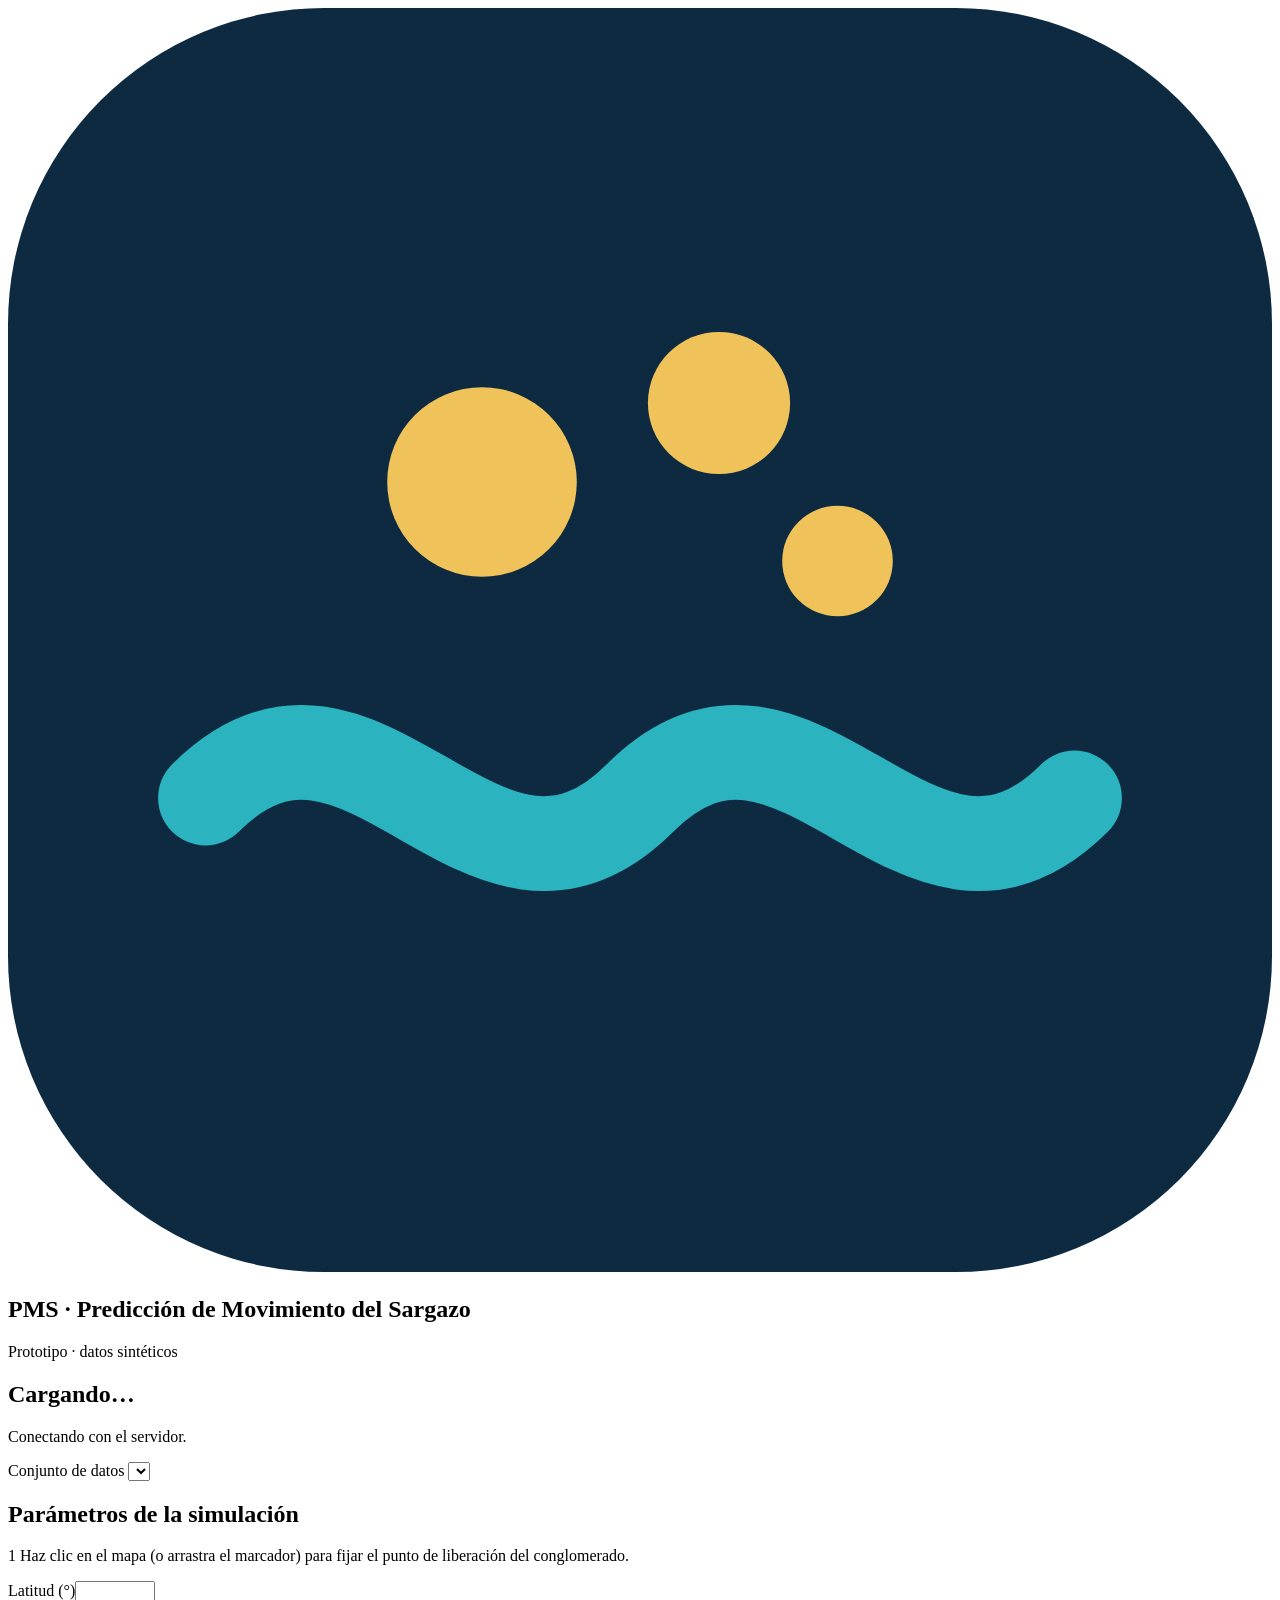
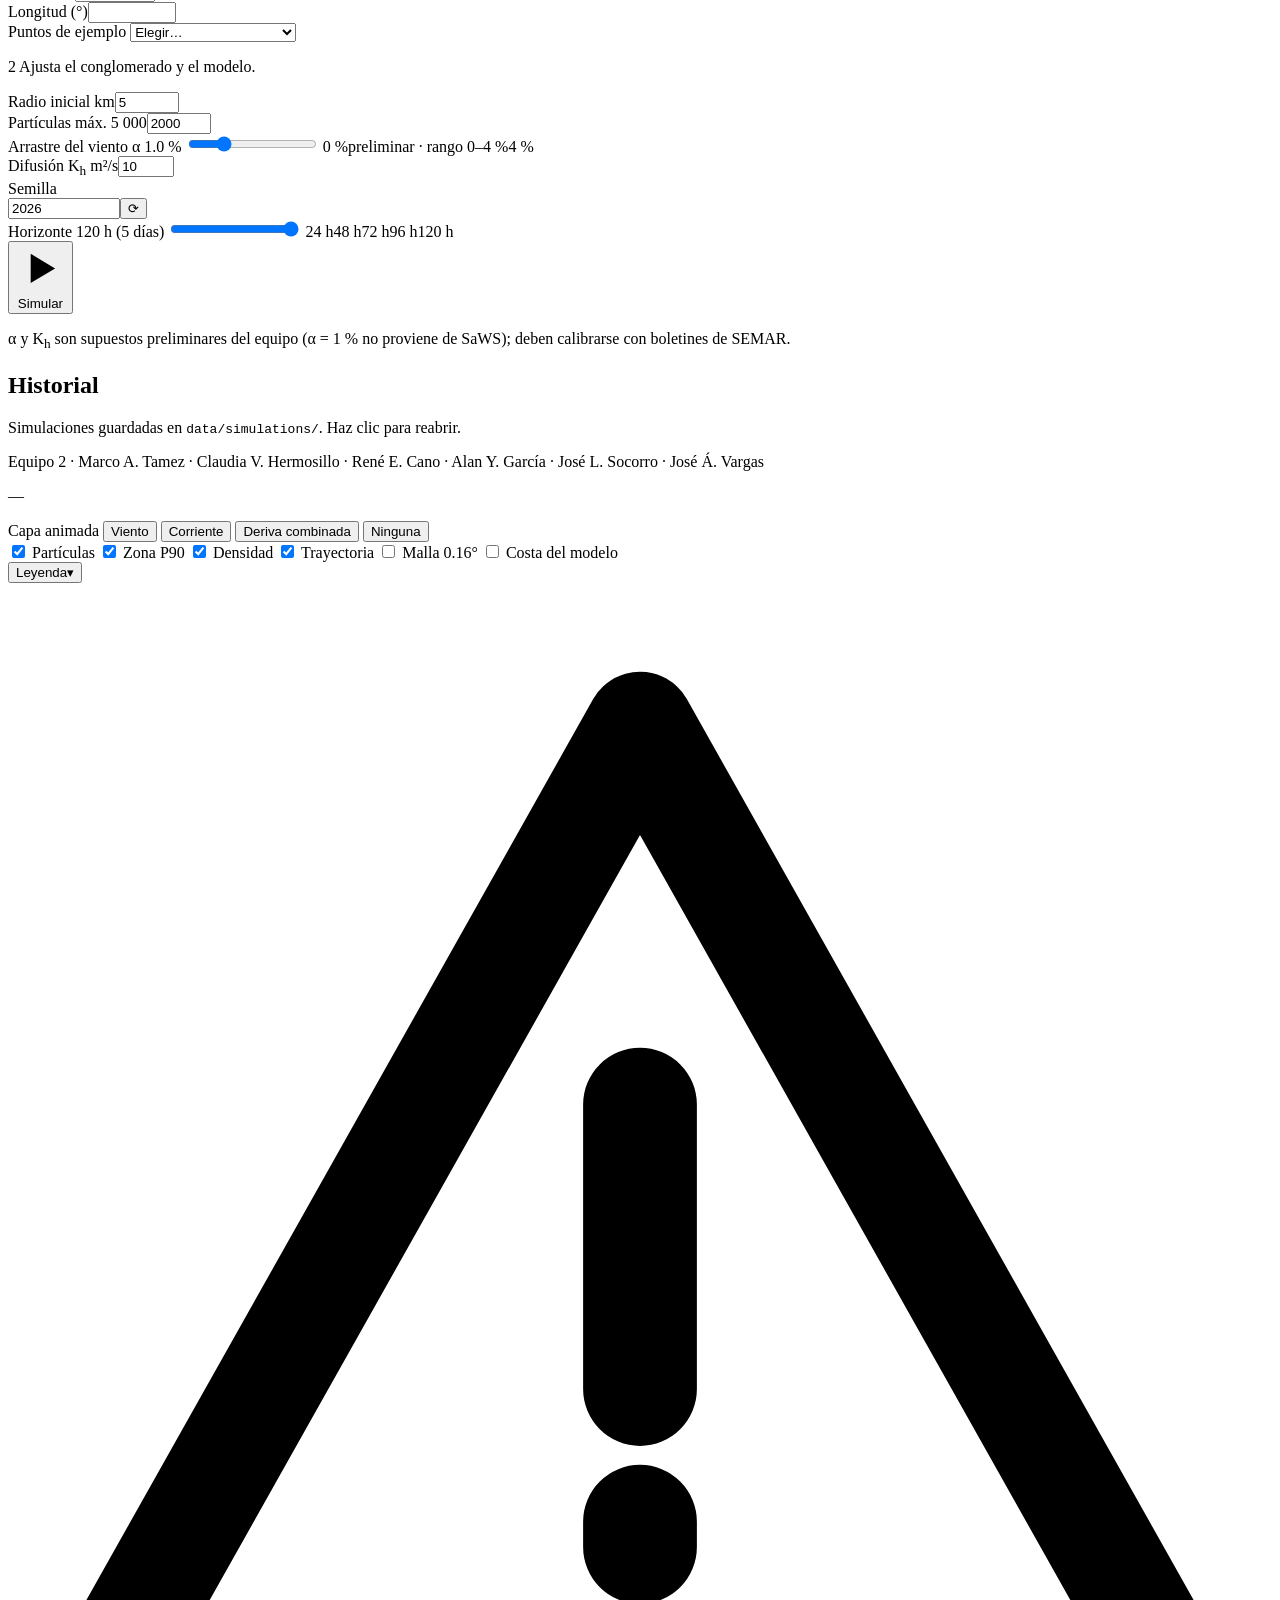
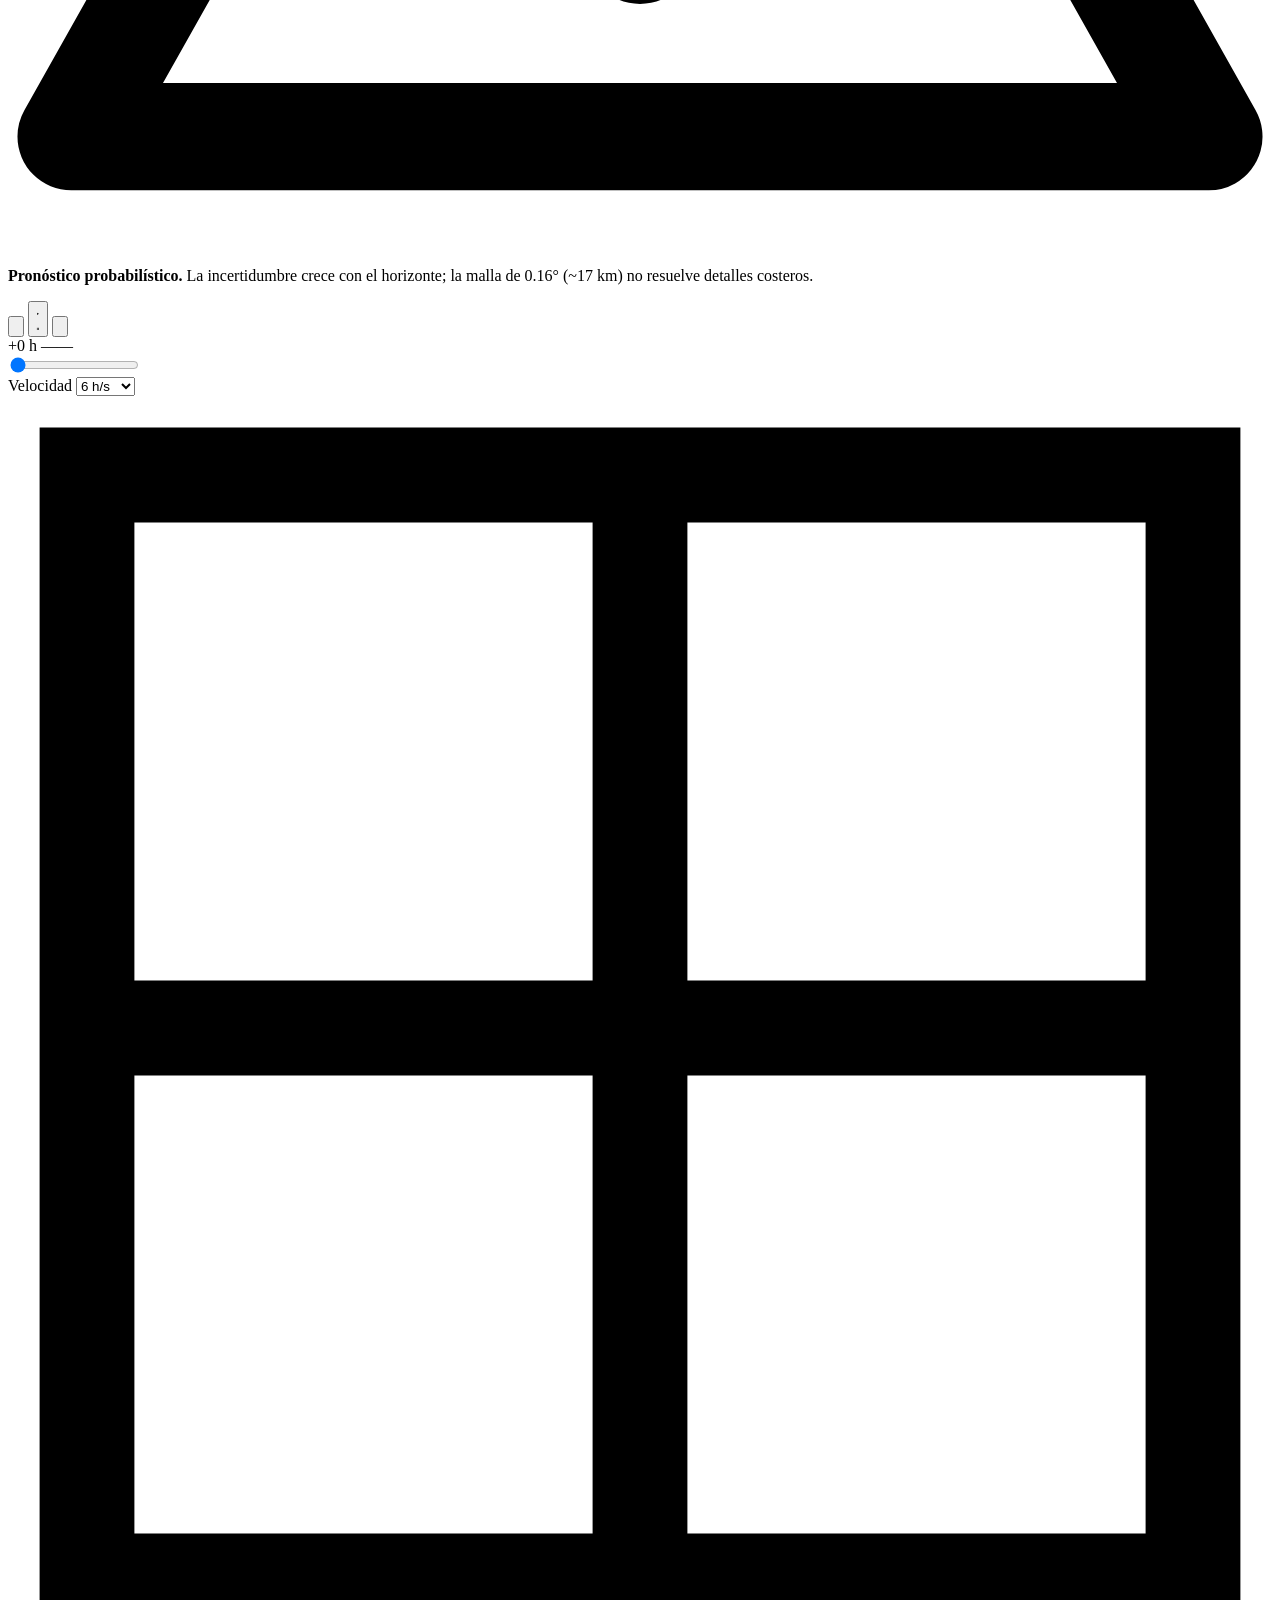
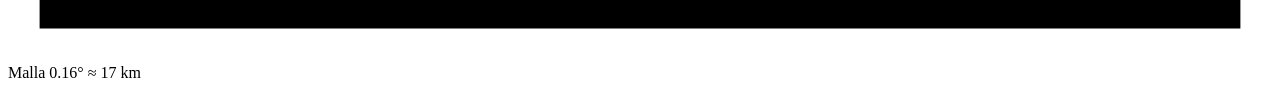
==== src/view/index.html @ 878c52fe "Despliegue en Vercel (proyecto pms-sargazo) api/index.py expone la app como función Python sin servi" ====
<!doctype html>
<html lang="es">
<head>
  <meta charset="utf-8">
  <meta name="viewport" content="width=device-width, initial-scale=1">
  <title>PMS · Predicción de Movimiento del Sargazo</title>
  <meta name="description" content="Prototipo visual de PMS: simulación probabilística de la deriva del sargazo en la Península de Yucatán (datos sintéticos).">
  <link rel="icon" href="data:image/svg+xml,%3Csvg xmlns='http://www.w3.org/2000/svg' viewBox='0 0 32 32'%3E%3Crect width='32' height='32' rx='8' fill='%23092133'/%3E%3Cpath d='M5 20c4-4 7 4 11 0s7 4 11 0' stroke='%232bb3c0' stroke-width='2.4' fill='none' stroke-linecap='round'/%3E%3Ccircle cx='12' cy='12' r='2.4' fill='%23f0c35a'/%3E%3Ccircle cx='18' cy='10' r='1.8' fill='%23f0c35a'/%3E%3Ccircle cx='21' cy='14' r='1.4' fill='%23f0c35a'/%3E%3C/svg%3E">
  <link rel="preconnect" href="https://fonts.googleapis.com">
  <link rel="preconnect" href="https://fonts.gstatic.com" crossorigin>
  <link rel="stylesheet" href="https://fonts.googleapis.com/css2?family=Inter:wght@400;500;600;700&display=swap">
  <link rel="stylesheet" href="/static/vendor/leaflet/leaflet.css">
  <link rel="stylesheet" href="/static/css/estilos.css">
</head>
<body>
<div class="app">
  <aside class="panel" aria-label="Controles de la simulación">
    <header class="marca">
      <svg class="logo" viewBox="0 0 32 32" aria-hidden="true">
        <rect width="32" height="32" rx="8" fill="#0d2a40"/>
        <path d="M5 20c4-4 7 4 11 0s7 4 11 0" stroke="#2bb3c0" stroke-width="2.4" fill="none" stroke-linecap="round"/>
        <circle cx="12" cy="12" r="2.4" fill="#f0c35a"/><circle cx="18" cy="10" r="1.8" fill="#f0c35a"/><circle cx="21" cy="14" r="1.4" fill="#f0c35a"/>
      </svg>
      <div>
        <h1><span class="sigla">PMS</span> · Predicción de Movimiento del Sargazo</h1>
        <span class="etiqueta-proto" title="Esta versión usa datos generados por scripts/generar_datos_demo.py, no datos de SEMAR">Prototipo · datos sintéticos</span>
      </div>
    </header>

    <!-- Estado de la aplicación: sin-datos | validando | listo | calculando | resultado | error -->
    <section class="tarjeta estado" id="estado" data-estado="validando" aria-live="polite">
      <div class="estado-cab">
        <span class="estado-punto" aria-hidden="true"></span>
        <h2 id="estado-titulo">Cargando…</h2>
        <span class="estado-paso" id="estado-paso"></span>
      </div>
      <p class="estado-texto" id="estado-texto">Conectando con el servidor.</p>
      <div class="progreso" id="estado-progreso" hidden><div class="progreso-barra"></div></div>
      <div id="estado-detalle"></div>
      <div class="estado-acciones" id="estado-acciones"></div>
    </section>

    <section class="tarjeta">
      <label class="titulo-campo" for="conjunto">Conjunto de datos</label>
      <select id="conjunto"></select>
      <p class="meta" id="conjunto-meta"></p>
    </section>

    <section class="tarjeta" id="parametros">
      <h2>Parámetros de la simulación</h2>
      <p class="ayuda"><span class="num-paso">1</span> Haz clic en el mapa (o arrastra el marcador) para fijar el punto de liberación del conglomerado.</p>
      <div class="liberacion">
        <div class="campo"><label for="p-lat">Latitud (°)</label><input id="p-lat" type="number" step="0.001" min="16.92" max="23" required></div>
        <div class="campo"><label for="p-lon">Longitud (°)</label><input id="p-lon" type="number" step="0.001" min="-92" max="-84" required></div>
        <div class="campo ancho"><label for="p-preset">Puntos de ejemplo</label>
          <select id="p-preset">
            <option value="">Elegir…</option>
            <option value="21.120,-86.660">Frente a Cancún</option>
            <option value="20.820,-86.800">Frente a Puerto Morelos</option>
            <option value="20.250,-86.700">Al este de Cozumel</option>
            <option value="18.750,-87.560">Frente a Mahahual</option>
            <option value="19.500,-85.900">Mar Caribe abierto</option>
          </select>
        </div>
      </div>
      <p class="aviso-campo" id="aviso-punto" hidden></p>
      <p class="ayuda"><span class="num-paso">2</span> Ajusta el conglomerado y el modelo.</p>
      <div class="rejilla">
        <div class="campo"><label for="p-radio"><span>Radio inicial</span> <span class="unidad">km</span></label><input id="p-radio" type="number" min="0.5" max="50" step="0.5" value="5"></div>
        <div class="campo"><label for="p-n"><span>Partículas</span> <span class="unidad">máx. 5 000</span></label><input id="p-n" type="number" min="100" max="5000" step="100" value="2000"></div>
        <div class="campo ancho deslizador">
          <label for="p-alpha"><span>Arrastre del viento α</span> <span class="valor" id="v-alpha">1.0 %</span></label>
          <input id="p-alpha" type="range" min="0" max="4" step="0.1" value="1">
          <span class="escala"><span>0 %</span><span>preliminar · rango 0–4 %</span><span>4 %</span></span>
        </div>
        <div class="campo"><label for="p-kh"><span>Difusión K<sub>h</sub></span> <span class="unidad">m²/s</span></label><input id="p-kh" type="number" min="0" max="100" step="1" value="10"></div>
        <div class="campo"><label for="p-semilla">Semilla</label>
          <div class="con-boton"><input id="p-semilla" type="number" min="0" max="2147483647" step="1" value="2026"><button type="button" class="icono" id="btn-semilla" title="Semilla aleatoria" aria-label="Nueva semilla aleatoria">⟳</button></div>
        </div>
        <div class="campo ancho deslizador">
          <label for="p-horizonte"><span>Horizonte</span> <span class="valor" id="v-horizonte">120 h (5 días)</span></label>
          <input id="p-horizonte" type="range" min="24" max="120" step="1" value="120">
          <span class="escala"><span>24 h</span><span>48 h</span><span>72 h</span><span>96 h</span><span>120 h</span></span>
        </div>
      </div>
      <button type="button" class="primario" id="btn-simular">
        <svg viewBox="0 0 20 20" aria-hidden="true"><path d="M6 4l10 6-10 6z" fill="currentColor"/></svg>
        Simular
      </button>
      <p class="nota">α y K<sub>h</sub> son supuestos preliminares del equipo (α = 1 % no proviene de SaWS); deben calibrarse con boletines de SEMAR.</p>
    </section>

    <section class="tarjeta" id="historial">
      <h2>Historial <span class="contador" id="hist-contador"></span></h2>
      <p class="meta">Simulaciones guardadas en <code>data/simulations/</code>. Haz clic para reabrir.</p>
      <p class="aviso-campo" id="aviso-historial" hidden>Despliegue de demostración en la nube: el historial vive en almacenamiento temporal del servidor y puede vaciarse cuando la instancia se recicla.</p>
      <ul class="lista-hist" id="lista-hist"></ul>
    </section>

    <footer class="creditos">
      <p>Equipo 2 · Marco A. Tamez · Claudia V. Hermosillo · René E. Cano · Alan Y. García · José L. Socorro · José Á. Vargas</p>
      <p id="version">—</p>
    </footer>
  </aside>

  <main class="zona-mapa">
    <div id="mapa" aria-label="Mapa de la Península de Yucatán"></div>

    <div class="barra-capas" role="toolbar" aria-label="Capas del mapa">
      <div class="segmentado" role="radiogroup" aria-label="Capa animada">
        <span class="seg-titulo">Capa animada</span>
        <button type="button" role="radio" data-capa="viento">Viento</button>
        <button type="button" role="radio" data-capa="corriente">Corriente</button>
        <button type="button" role="radio" data-capa="deriva" aria-checked="true">Deriva combinada</button>
        <button type="button" role="radio" data-capa="ninguna">Ninguna</button>
      </div>
      <div class="interruptores" aria-label="Elementos visibles">
        <label><input type="checkbox" data-ver="particulas" checked> Partículas</label>
        <label><input type="checkbox" data-ver="zona" checked> Zona P90</label>
        <label><input type="checkbox" data-ver="densidad" checked> Densidad</label>
        <label><input type="checkbox" data-ver="trayectoria" checked> Trayectoria</label>
        <label><input type="checkbox" data-ver="malla"> Malla 0.16°</label>
        <label><input type="checkbox" data-ver="costa"> Costa del modelo</label>
      </div>
    </div>

    <aside class="panel-resultado" id="resultado" hidden aria-label="Resumen del resultado"></aside>

    <section class="leyenda" id="leyenda" aria-label="Leyenda">
      <button type="button" class="leyenda-cab" id="leyenda-toggle" aria-expanded="true">
        <span>Leyenda</span><span class="chev" aria-hidden="true">▾</span>
      </button>
      <div class="leyenda-cuerpo" id="leyenda-cuerpo"></div>
      <p class="aviso-prob" role="note">
        <svg viewBox="0 0 20 20" aria-hidden="true"><path d="M10 2l9 16H1z" fill="none" stroke="currentColor" stroke-width="1.7" stroke-linejoin="round"/><path d="M10 8v4.5M10 14.6v.4" stroke="currentColor" stroke-width="1.8" stroke-linecap="round"/></svg>
        <span><strong>Pronóstico probabilístico.</strong> La incertidumbre crece con el horizonte; la malla de 0.16° (~17 km) no resuelve detalles costeros.</span>
      </p>
    </section>

    <section class="linea-tiempo" id="linea-tiempo" aria-label="Línea de tiempo">
      <div class="lt-botones">
        <button type="button" class="icono" id="btn-atras" title="Hora anterior (←)" aria-label="Hora anterior">
          <svg viewBox="0 0 20 20"><path d="M5 4v12M16 4l-8 6 8 6z" fill="currentColor" stroke="currentColor" stroke-width="1.5" stroke-linejoin="round"/></svg>
        </button>
        <button type="button" class="icono grande" id="btn-play" title="Reproducir / pausar (espacio)" aria-label="Reproducir">
          <svg class="i-play" viewBox="0 0 20 20"><path d="M6 4l10 6-10 6z" fill="currentColor"/></svg>
          <svg class="i-pausa" viewBox="0 0 20 20"><path d="M5 4h3.5v12H5zM11.5 4H15v12h-3.5z" fill="currentColor"/></svg>
        </button>
        <button type="button" class="icono" id="btn-adelante" title="Hora siguiente (→)" aria-label="Hora siguiente">
          <svg viewBox="0 0 20 20"><path d="M15 4v12M4 4l8 6-8 6z" fill="currentColor" stroke="currentColor" stroke-width="1.5" stroke-linejoin="round"/></svg>
        </button>
      </div>
      <div class="lt-hora">
        <span class="lt-h" id="lt-h">+0 h</span>
        <span class="lt-fechas"><span id="lt-utc">—</span><span id="lt-local">—</span></span>
      </div>
      <div class="lt-pista">
        <input type="range" id="lt-slider" min="0" max="120" step="1" value="0" aria-label="Hora de pronóstico">
        <div class="lt-marcas" id="lt-marcas"></div>
      </div>
      <label class="lt-vel">Velocidad
        <select id="lt-vel" aria-label="Velocidad de reproducción">
          <option value="3">3 h/s</option>
          <option value="6" selected>6 h/s</option>
          <option value="12">12 h/s</option>
          <option value="24">24 h/s</option>
        </select>
      </label>
    </section>

    <div class="insignia-malla" title="Resolución de los datos: 0.16° ≈ 17 km. Nada más fino es significativo.">
      <svg viewBox="0 0 16 16" aria-hidden="true"><path d="M1 1h14v14H1zM1 8h14M8 1v14" fill="none" stroke="currentColor" stroke-width="1.2"/></svg>
      Malla 0.16° ≈ 17 km
    </div>

    <div class="tooltip" id="tooltip" role="status" hidden></div>
    <div class="velo" id="velo" hidden></div>
  </main>
</div>
<script src="/static/vendor/leaflet/leaflet.js"></script>
<script type="module" src="/static/js/main.js"></script>
</body>
</html>
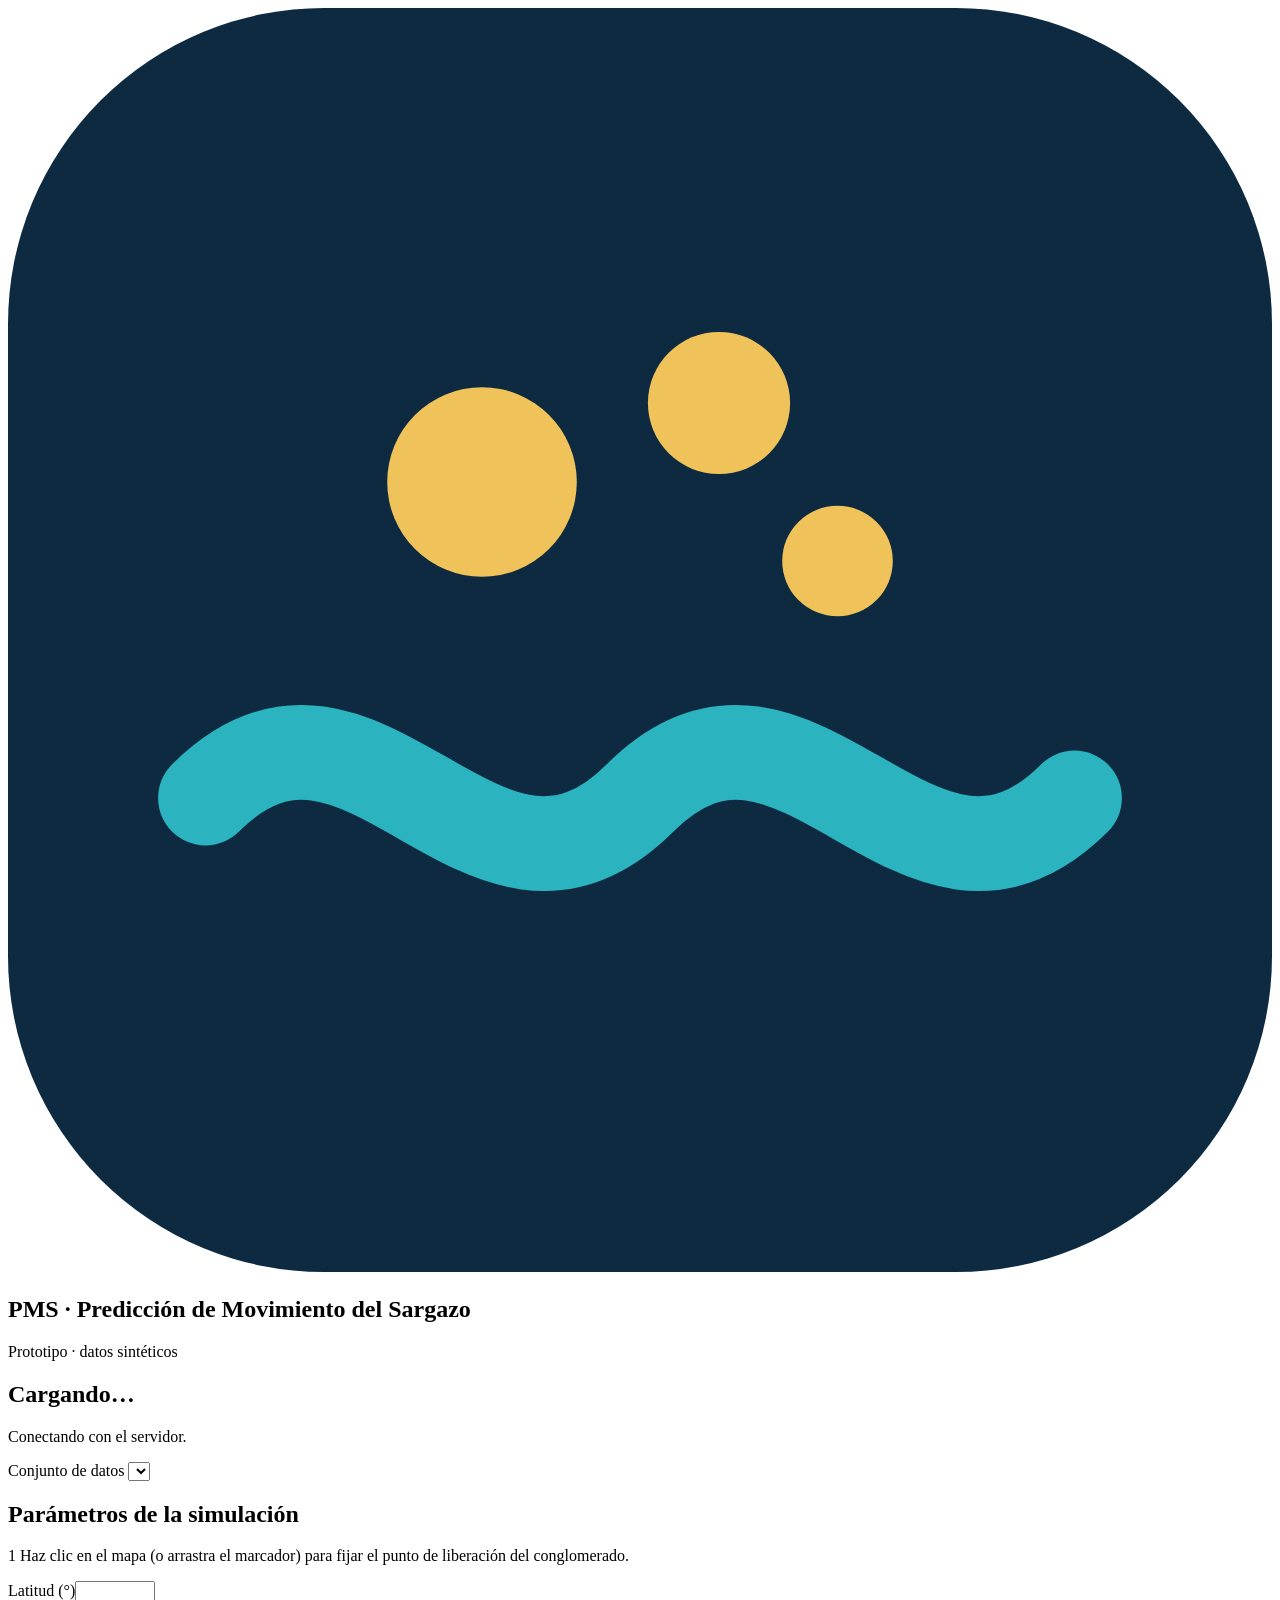
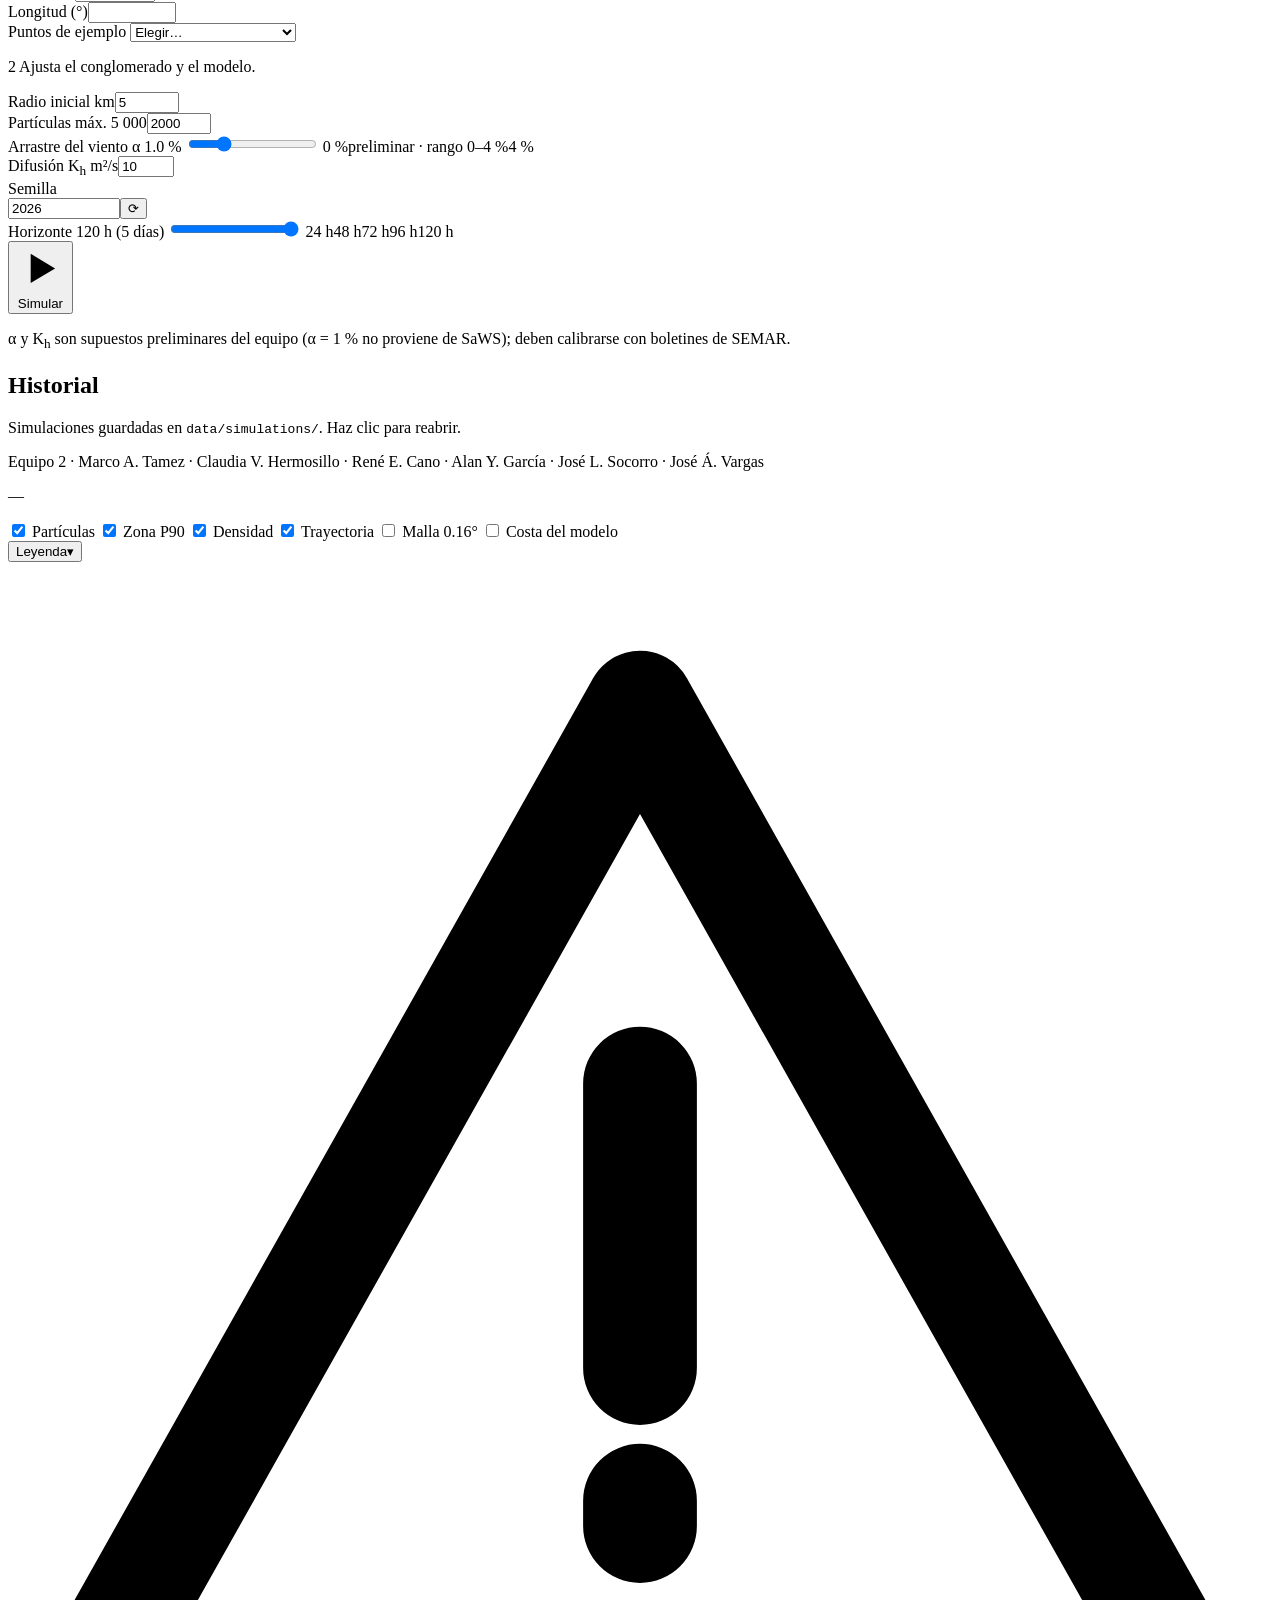
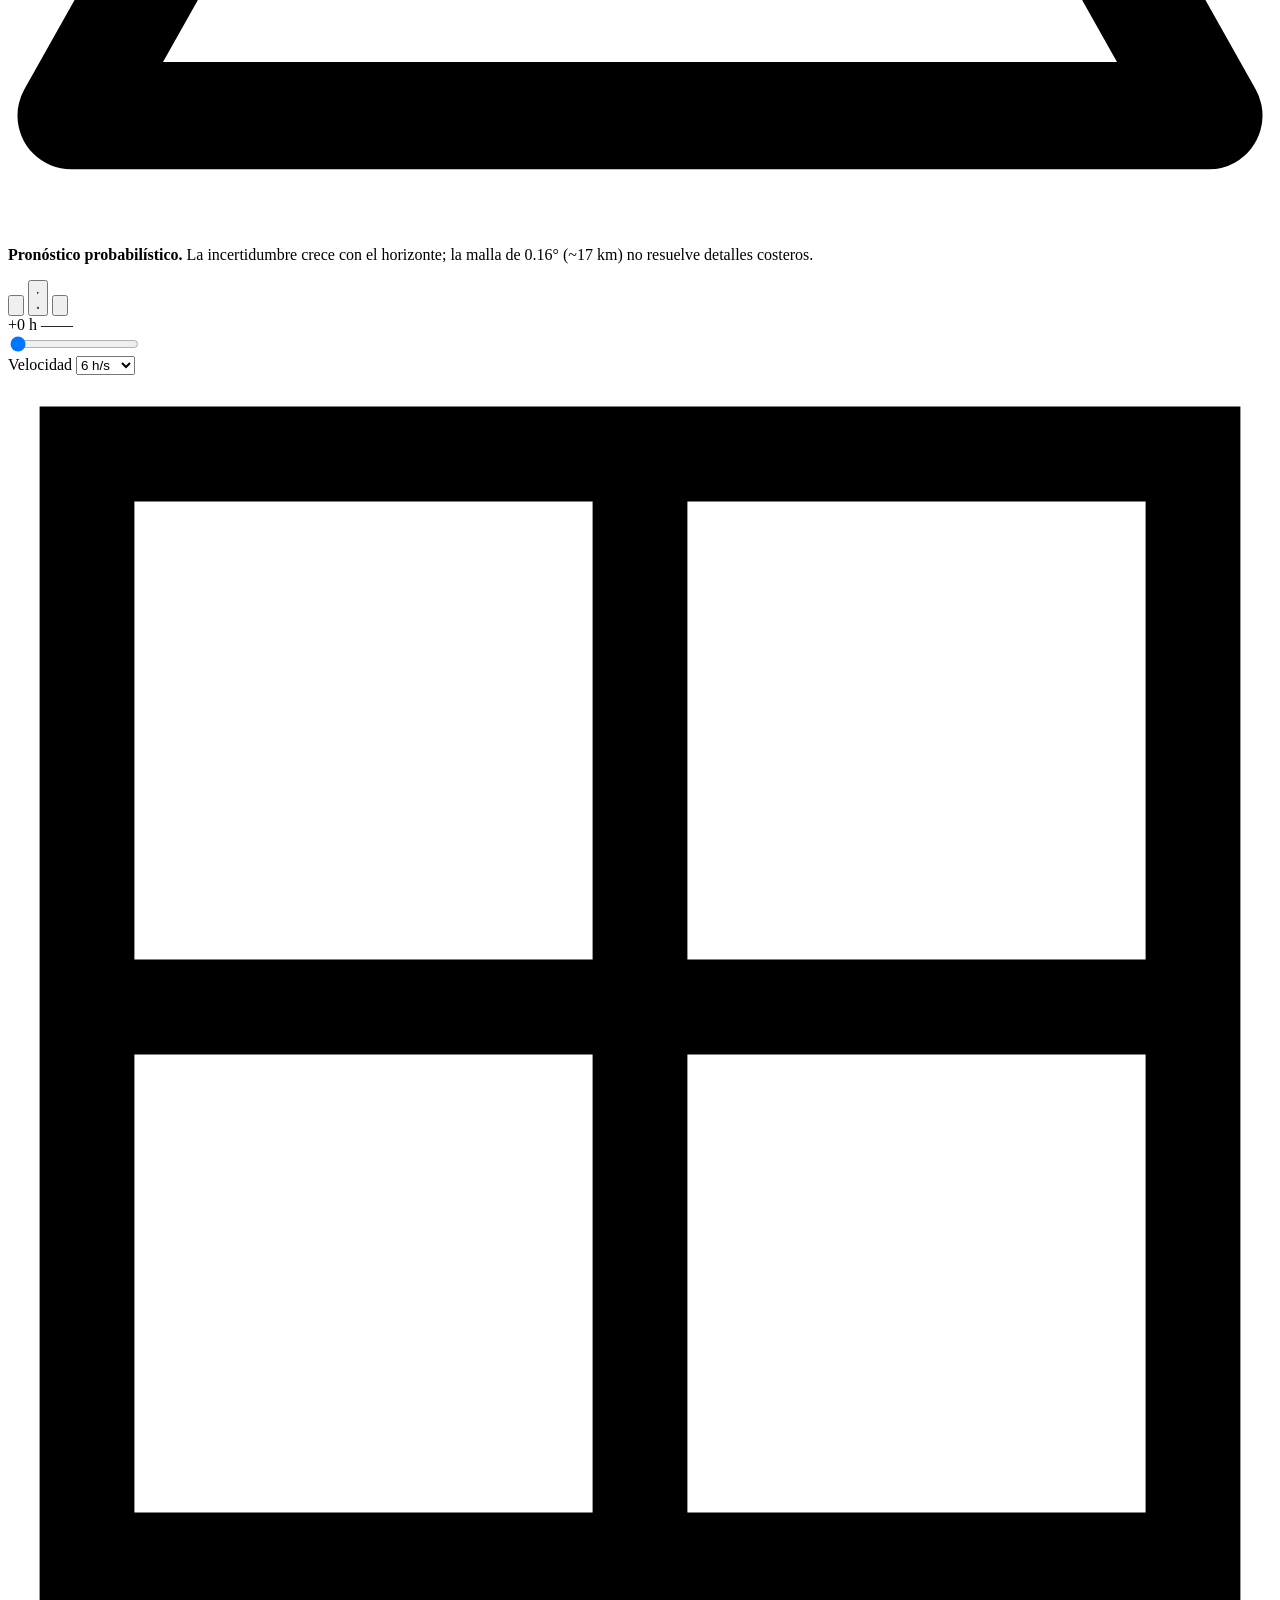
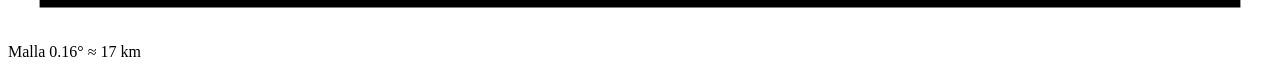
==== commit 123c78e5: "Quitar la capa animada de viento/corriente del mapa Los trazos animados sobre el mar distraían del s" ====
--- a/src/view/index.html
+++ b/src/view/index.html
@@ -107,13 +107,6 @@
     <div id="mapa" aria-label="Mapa de la Península de Yucatán"></div>
 
     <div class="barra-capas" role="toolbar" aria-label="Capas del mapa">
-      <div class="segmentado" role="radiogroup" aria-label="Capa animada">
-        <span class="seg-titulo">Capa animada</span>
-        <button type="button" role="radio" data-capa="viento">Viento</button>
-        <button type="button" role="radio" data-capa="corriente">Corriente</button>
-        <button type="button" role="radio" data-capa="deriva" aria-checked="true">Deriva combinada</button>
-        <button type="button" role="radio" data-capa="ninguna">Ninguna</button>
-      </div>
       <div class="interruptores" aria-label="Elementos visibles">
         <label><input type="checkbox" data-ver="particulas" checked> Partículas</label>
         <label><input type="checkbox" data-ver="zona" checked> Zona P90</label>
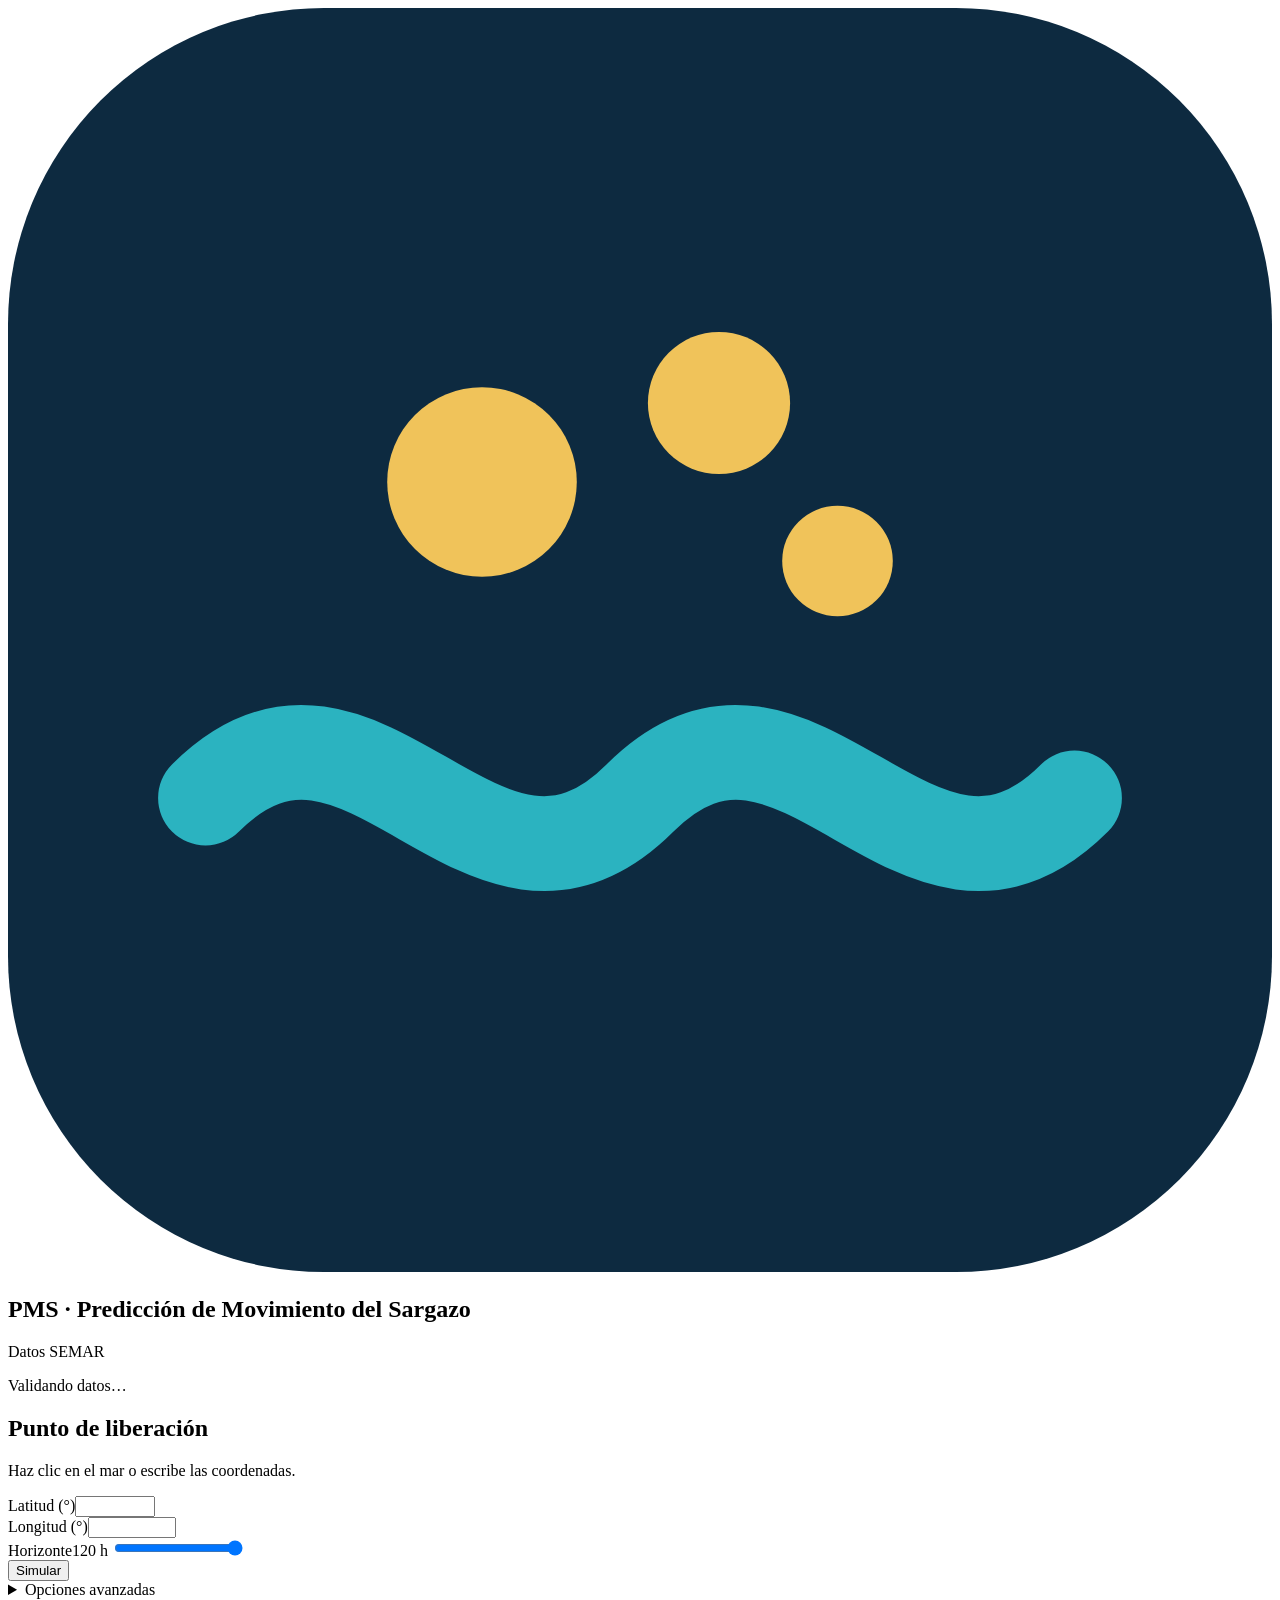
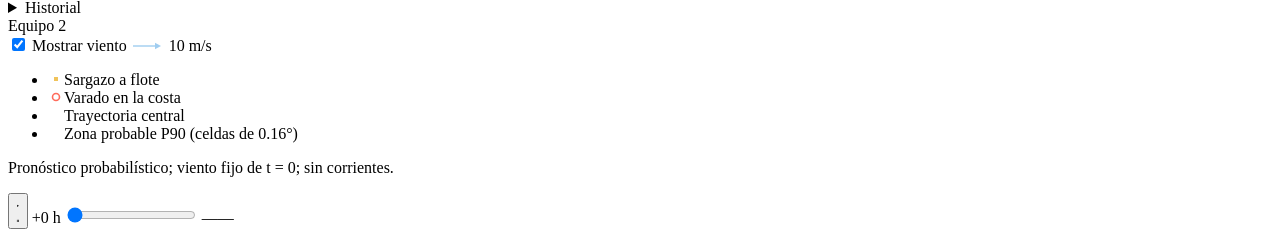
==== commit f0cd52ff: "Interfaz mínima con los datos de SEMAR Panel: título, fuente de los datos, estado en una línea con d" ====
--- a/src/view/index.html
+++ b/src/view/index.html
@@ -4,7 +4,7 @@
   <meta charset="utf-8">
   <meta name="viewport" content="width=device-width, initial-scale=1">
   <title>PMS · Predicción de Movimiento del Sargazo</title>
-  <meta name="description" content="Prototipo visual de PMS: simulación probabilística de la deriva del sargazo en la Península de Yucatán (datos sintéticos).">
+  <meta name="description" content="PMS: simulación probabilística de la deriva del sargazo en la Península de Yucatán con datos de SEMAR.">
   <link rel="icon" href="data:image/svg+xml,%3Csvg xmlns='http://www.w3.org/2000/svg' viewBox='0 0 32 32'%3E%3Crect width='32' height='32' rx='8' fill='%23092133'/%3E%3Cpath d='M5 20c4-4 7 4 11 0s7 4 11 0' stroke='%232bb3c0' stroke-width='2.4' fill='none' stroke-linecap='round'/%3E%3Ccircle cx='12' cy='12' r='2.4' fill='%23f0c35a'/%3E%3Ccircle cx='18' cy='10' r='1.8' fill='%23f0c35a'/%3E%3Ccircle cx='21' cy='14' r='1.4' fill='%23f0c35a'/%3E%3C/svg%3E">
   <link rel="preconnect" href="https://fonts.googleapis.com">
   <link rel="preconnect" href="https://fonts.gstatic.com" crossorigin>
@@ -23,148 +23,84 @@
       </svg>
       <div>
         <h1><span class="sigla">PMS</span> · Predicción de Movimiento del Sargazo</h1>
-        <span class="etiqueta-proto" title="Esta versión usa datos generados por scripts/generar_datos_demo.py, no datos de SEMAR">Prototipo · datos sintéticos</span>
+        <p class="fuente" id="fuente">Datos SEMAR</p>
       </div>
     </header>
 
-    <!-- Estado de la aplicación: sin-datos | validando | listo | calculando | resultado | error -->
-    <section class="tarjeta estado" id="estado" data-estado="validando" aria-live="polite">
-      <div class="estado-cab">
-        <span class="estado-punto" aria-hidden="true"></span>
-        <h2 id="estado-titulo">Cargando…</h2>
-        <span class="estado-paso" id="estado-paso"></span>
+    <!-- Estado en una línea: sin-datos | validando | listo | calculando | resultado | error -->
+    <div class="estado" id="estado" data-estado="validando" aria-live="polite">
+      <span class="estado-punto" aria-hidden="true"></span>
+      <span class="estado-texto" id="estado-texto">Validando datos…</span>
+      <button type="button" class="enlace" id="btn-detalle" hidden aria-expanded="false">Ver detalle</button>
+    </div>
+    <div class="estado-detalle" id="estado-detalle" hidden></div>
+
+    <section class="bloque" id="parametros">
+      <h2>Punto de liberación</h2>
+      <p class="ayuda">Haz clic en el mar o escribe las coordenadas.</p>
+      <div class="dos">
+        <div class="campo"><label for="p-lat">Latitud (°)</label><input id="p-lat" type="number" step="0.001" min="16.92" max="23" required></div>
+        <div class="campo"><label for="p-lon">Longitud (°)</label><input id="p-lon" type="number" step="0.001" min="-92" max="-84" required></div>
       </div>
-      <p class="estado-texto" id="estado-texto">Conectando con el servidor.</p>
-      <div class="progreso" id="estado-progreso" hidden><div class="progreso-barra"></div></div>
-      <div id="estado-detalle"></div>
-      <div class="estado-acciones" id="estado-acciones"></div>
+      <p class="aviso-campo" id="aviso-punto" hidden></p>
+      <div class="campo deslizador">
+        <label for="p-horizonte"><span>Horizonte</span><span class="valor" id="v-horizonte">120 h</span></label>
+        <input id="p-horizonte" type="range" min="24" max="120" step="24" value="120">
+      </div>
+      <button type="button" class="primario" id="btn-simular">Simular</button>
+
+      <details class="plegable" id="avanzadas">
+        <summary>Opciones avanzadas</summary>
+        <div class="dos">
+          <div class="campo"><label for="p-radio">Radio inicial (km)</label><input id="p-radio" type="number" min="0.5" max="50" step="0.5" value="5"></div>
+          <div class="campo"><label for="p-n">Partículas</label><input id="p-n" type="number" min="100" max="5000" step="100" value="2000"></div>
+          <div class="campo"><label for="p-alpha">Arrastre α (%)</label><input id="p-alpha" type="number" min="0" max="4" step="0.1" value="1"></div>
+          <div class="campo"><label for="p-kh">Difusión K<sub>h</sub> (m²/s)</label><input id="p-kh" type="number" min="0" max="100" step="1" value="10"></div>
+          <div class="campo"><label for="p-semilla">Semilla</label><input id="p-semilla" type="number" min="0" max="2147483647" step="1" value="2026"></div>
+        </div>
+        <p class="nota">α y K<sub>h</sub> son supuestos preliminares, sin calibrar.</p>
+      </details>
     </section>
 
-    <section class="tarjeta">
-      <label class="titulo-campo" for="conjunto">Conjunto de datos</label>
-      <select id="conjunto"></select>
-      <p class="meta" id="conjunto-meta"></p>
-    </section>
+    <details class="plegable" id="historial">
+      <summary>Historial <span class="contador" id="hist-contador"></span></summary>
+      <p class="nota" id="aviso-historial" hidden>En la nube el historial es temporal y puede vaciarse.</p>
+      <ul class="lista-hist" id="lista-hist"></ul>
+    </details>
 
-    <section class="tarjeta" id="parametros">
-      <h2>Parámetros de la simulación</h2>
-      <p class="ayuda"><span class="num-paso">1</span> Haz clic en el mapa (o arrastra el marcador) para fijar el punto de liberación del conglomerado.</p>
-      <div class="liberacion">
-        <div class="campo"><label for="p-lat">Latitud (°)</label><input id="p-lat" type="number" step="0.001" min="16.92" max="23" required></div>
-        <div class="campo"><label for="p-lon">Longitud (°)</label><input id="p-lon" type="number" step="0.001" min="-92" max="-84" required></div>
-        <div class="campo ancho"><label for="p-preset">Puntos de ejemplo</label>
-          <select id="p-preset">
-            <option value="">Elegir…</option>
-            <option value="21.120,-86.660">Frente a Cancún</option>
-            <option value="20.820,-86.800">Frente a Puerto Morelos</option>
-            <option value="20.250,-86.700">Al este de Cozumel</option>
-            <option value="18.750,-87.560">Frente a Mahahual</option>
-            <option value="19.500,-85.900">Mar Caribe abierto</option>
-          </select>
-        </div>
-      </div>
-      <p class="aviso-campo" id="aviso-punto" hidden></p>
-      <p class="ayuda"><span class="num-paso">2</span> Ajusta el conglomerado y el modelo.</p>
-      <div class="rejilla">
-        <div class="campo"><label for="p-radio"><span>Radio inicial</span> <span class="unidad">km</span></label><input id="p-radio" type="number" min="0.5" max="50" step="0.5" value="5"></div>
-        <div class="campo"><label for="p-n"><span>Partículas</span> <span class="unidad">máx. 5 000</span></label><input id="p-n" type="number" min="100" max="5000" step="100" value="2000"></div>
-        <div class="campo ancho deslizador">
-          <label for="p-alpha"><span>Arrastre del viento α</span> <span class="valor" id="v-alpha">1.0 %</span></label>
-          <input id="p-alpha" type="range" min="0" max="4" step="0.1" value="1">
-          <span class="escala"><span>0 %</span><span>preliminar · rango 0–4 %</span><span>4 %</span></span>
-        </div>
-        <div class="campo"><label for="p-kh"><span>Difusión K<sub>h</sub></span> <span class="unidad">m²/s</span></label><input id="p-kh" type="number" min="0" max="100" step="1" value="10"></div>
-        <div class="campo"><label for="p-semilla">Semilla</label>
-          <div class="con-boton"><input id="p-semilla" type="number" min="0" max="2147483647" step="1" value="2026"><button type="button" class="icono" id="btn-semilla" title="Semilla aleatoria" aria-label="Nueva semilla aleatoria">⟳</button></div>
-        </div>
-        <div class="campo ancho deslizador">
-          <label for="p-horizonte"><span>Horizonte</span> <span class="valor" id="v-horizonte">120 h (5 días)</span></label>
-          <input id="p-horizonte" type="range" min="24" max="120" step="1" value="120">
-          <span class="escala"><span>24 h</span><span>48 h</span><span>72 h</span><span>96 h</span><span>120 h</span></span>
-        </div>
-      </div>
-      <button type="button" class="primario" id="btn-simular">
-        <svg viewBox="0 0 20 20" aria-hidden="true"><path d="M6 4l10 6-10 6z" fill="currentColor"/></svg>
-        Simular
-      </button>
-      <p class="nota">α y K<sub>h</sub> son supuestos preliminares del equipo (α = 1 % no proviene de SaWS); deben calibrarse con boletines de SEMAR.</p>
-    </section>
-
-    <section class="tarjeta" id="historial">
-      <h2>Historial <span class="contador" id="hist-contador"></span></h2>
-      <p class="meta">Simulaciones guardadas en <code>data/simulations/</code>. Haz clic para reabrir.</p>
-      <p class="aviso-campo" id="aviso-historial" hidden>Despliegue de demostración en la nube: el historial vive en almacenamiento temporal del servidor y puede vaciarse cuando la instancia se recicla.</p>
-      <ul class="lista-hist" id="lista-hist"></ul>
-    </section>
-
-    <footer class="creditos">
-      <p>Equipo 2 · Marco A. Tamez · Claudia V. Hermosillo · René E. Cano · Alan Y. García · José L. Socorro · José Á. Vargas</p>
-      <p id="version">—</p>
-    </footer>
+    <footer class="creditos" id="version">Equipo 2</footer>
   </aside>
 
   <main class="zona-mapa">
     <div id="mapa" aria-label="Mapa de la Península de Yucatán"></div>
 
-    <div class="barra-capas" role="toolbar" aria-label="Capas del mapa">
-      <div class="interruptores" aria-label="Elementos visibles">
-        <label><input type="checkbox" data-ver="particulas" checked> Partículas</label>
-        <label><input type="checkbox" data-ver="zona" checked> Zona P90</label>
-        <label><input type="checkbox" data-ver="densidad" checked> Densidad</label>
-        <label><input type="checkbox" data-ver="trayectoria" checked> Trayectoria</label>
-        <label><input type="checkbox" data-ver="malla"> Malla 0.16°</label>
-        <label><input type="checkbox" data-ver="costa"> Costa del modelo</label>
-      </div>
-    </div>
+    <label class="chip-viento" title="Flechas en la dirección hacia la que sopla; largo proporcional a la velocidad">
+      <input type="checkbox" id="ver-viento" checked> Mostrar viento
+      <svg width="34" height="10" viewBox="0 0 34 10" aria-hidden="true"><path d="M2 5h24" stroke="#a0cdf0" stroke-width="1.4"/><path d="M30 5l-6 3.2v-6.4z" fill="#a0cdf0"/></svg>
+      <span>10 m/s</span>
+    </label>
 
-    <aside class="panel-resultado" id="resultado" hidden aria-label="Resumen del resultado"></aside>
+    <aside class="panel-resultado" id="resultado" hidden aria-label="Resultado"></aside>
 
-    <section class="leyenda" id="leyenda" aria-label="Leyenda">
-      <button type="button" class="leyenda-cab" id="leyenda-toggle" aria-expanded="true">
-        <span>Leyenda</span><span class="chev" aria-hidden="true">▾</span>
-      </button>
-      <div class="leyenda-cuerpo" id="leyenda-cuerpo"></div>
-      <p class="aviso-prob" role="note">
-        <svg viewBox="0 0 20 20" aria-hidden="true"><path d="M10 2l9 16H1z" fill="none" stroke="currentColor" stroke-width="1.7" stroke-linejoin="round"/><path d="M10 8v4.5M10 14.6v.4" stroke="currentColor" stroke-width="1.8" stroke-linecap="round"/></svg>
-        <span><strong>Pronóstico probabilístico.</strong> La incertidumbre crece con el horizonte; la malla de 0.16° (~17 km) no resuelve detalles costeros.</span>
-      </p>
+    <section class="leyenda" aria-label="Leyenda">
+      <ul>
+        <li><svg width="16" height="12" aria-hidden="true"><rect x="6" y="4" width="4" height="4" fill="#f0c35a"/></svg>Sargazo a flote</li>
+        <li><svg width="16" height="12" aria-hidden="true"><circle cx="8" cy="6" r="3.5" fill="none" stroke="#ff6b5b" stroke-width="1.6"/></svg>Varado en la costa</li>
+        <li><svg width="16" height="12" aria-hidden="true"><path d="M1 6h14" stroke="#fff" stroke-width="2.4"/></svg>Trayectoria central</li>
+        <li><svg width="16" height="12" aria-hidden="true"><rect x="1.5" y="1.5" width="13" height="9" fill="none" stroke="#fff" stroke-width="1.3" stroke-dasharray="3 2"/></svg>Zona probable P90 (celdas de 0.16°)</li>
+      </ul>
+      <p class="aviso" id="aviso-modelo" role="note">Pronóstico probabilístico; viento fijo de t = 0; sin corrientes.</p>
     </section>
 
     <section class="linea-tiempo" id="linea-tiempo" aria-label="Línea de tiempo">
-      <div class="lt-botones">
-        <button type="button" class="icono" id="btn-atras" title="Hora anterior (←)" aria-label="Hora anterior">
-          <svg viewBox="0 0 20 20"><path d="M5 4v12M16 4l-8 6 8 6z" fill="currentColor" stroke="currentColor" stroke-width="1.5" stroke-linejoin="round"/></svg>
-        </button>
-        <button type="button" class="icono grande" id="btn-play" title="Reproducir / pausar (espacio)" aria-label="Reproducir">
-          <svg class="i-play" viewBox="0 0 20 20"><path d="M6 4l10 6-10 6z" fill="currentColor"/></svg>
-          <svg class="i-pausa" viewBox="0 0 20 20"><path d="M5 4h3.5v12H5zM11.5 4H15v12h-3.5z" fill="currentColor"/></svg>
-        </button>
-        <button type="button" class="icono" id="btn-adelante" title="Hora siguiente (→)" aria-label="Hora siguiente">
-          <svg viewBox="0 0 20 20"><path d="M15 4v12M4 4l8 6-8 6z" fill="currentColor" stroke="currentColor" stroke-width="1.5" stroke-linejoin="round"/></svg>
-        </button>
-      </div>
-      <div class="lt-hora">
-        <span class="lt-h" id="lt-h">+0 h</span>
-        <span class="lt-fechas"><span id="lt-utc">—</span><span id="lt-local">—</span></span>
-      </div>
-      <div class="lt-pista">
-        <input type="range" id="lt-slider" min="0" max="120" step="1" value="0" aria-label="Hora de pronóstico">
-        <div class="lt-marcas" id="lt-marcas"></div>
-      </div>
-      <label class="lt-vel">Velocidad
-        <select id="lt-vel" aria-label="Velocidad de reproducción">
-          <option value="3">3 h/s</option>
-          <option value="6" selected>6 h/s</option>
-          <option value="12">12 h/s</option>
-          <option value="24">24 h/s</option>
-        </select>
-      </label>
+      <button type="button" class="play" id="btn-play" title="Reproducir / pausar (espacio)" aria-label="Reproducir">
+        <svg class="i-play" viewBox="0 0 20 20"><path d="M6 4l10 6-10 6z" fill="currentColor"/></svg>
+        <svg class="i-pausa" viewBox="0 0 20 20"><path d="M5 4h3.5v12H5zM11.5 4H15v12h-3.5z" fill="currentColor"/></svg>
+      </button>
+      <span class="lt-h" id="lt-h">+0 h</span>
+      <input type="range" id="lt-slider" min="0" max="120" step="1" value="0" aria-label="Hora de pronóstico">
+      <span class="lt-fechas"><span id="lt-utc">—</span><span id="lt-local">—</span></span>
     </section>
-
-    <div class="insignia-malla" title="Resolución de los datos: 0.16° ≈ 17 km. Nada más fino es significativo.">
-      <svg viewBox="0 0 16 16" aria-hidden="true"><path d="M1 1h14v14H1zM1 8h14M8 1v14" fill="none" stroke="currentColor" stroke-width="1.2"/></svg>
-      Malla 0.16° ≈ 17 km
-    </div>
 
     <div class="tooltip" id="tooltip" role="status" hidden></div>
     <div class="velo" id="velo" hidden></div>
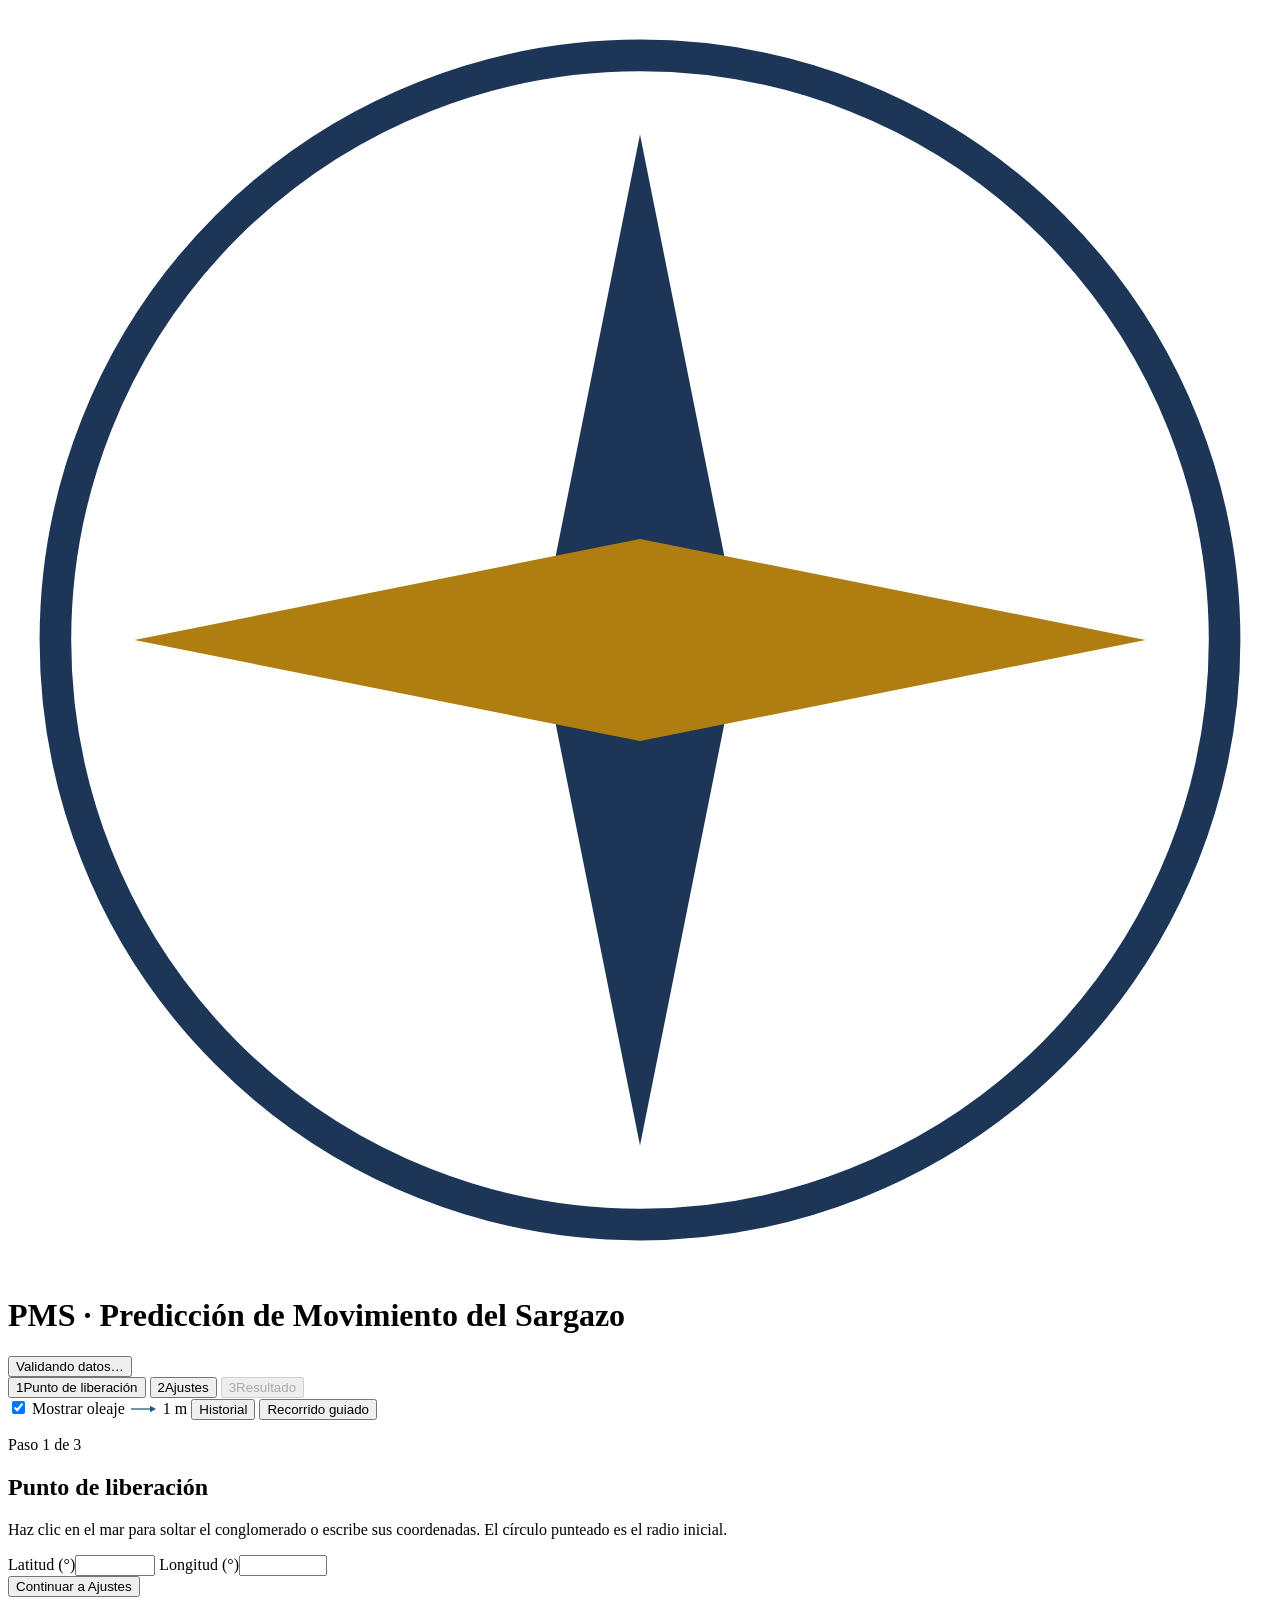
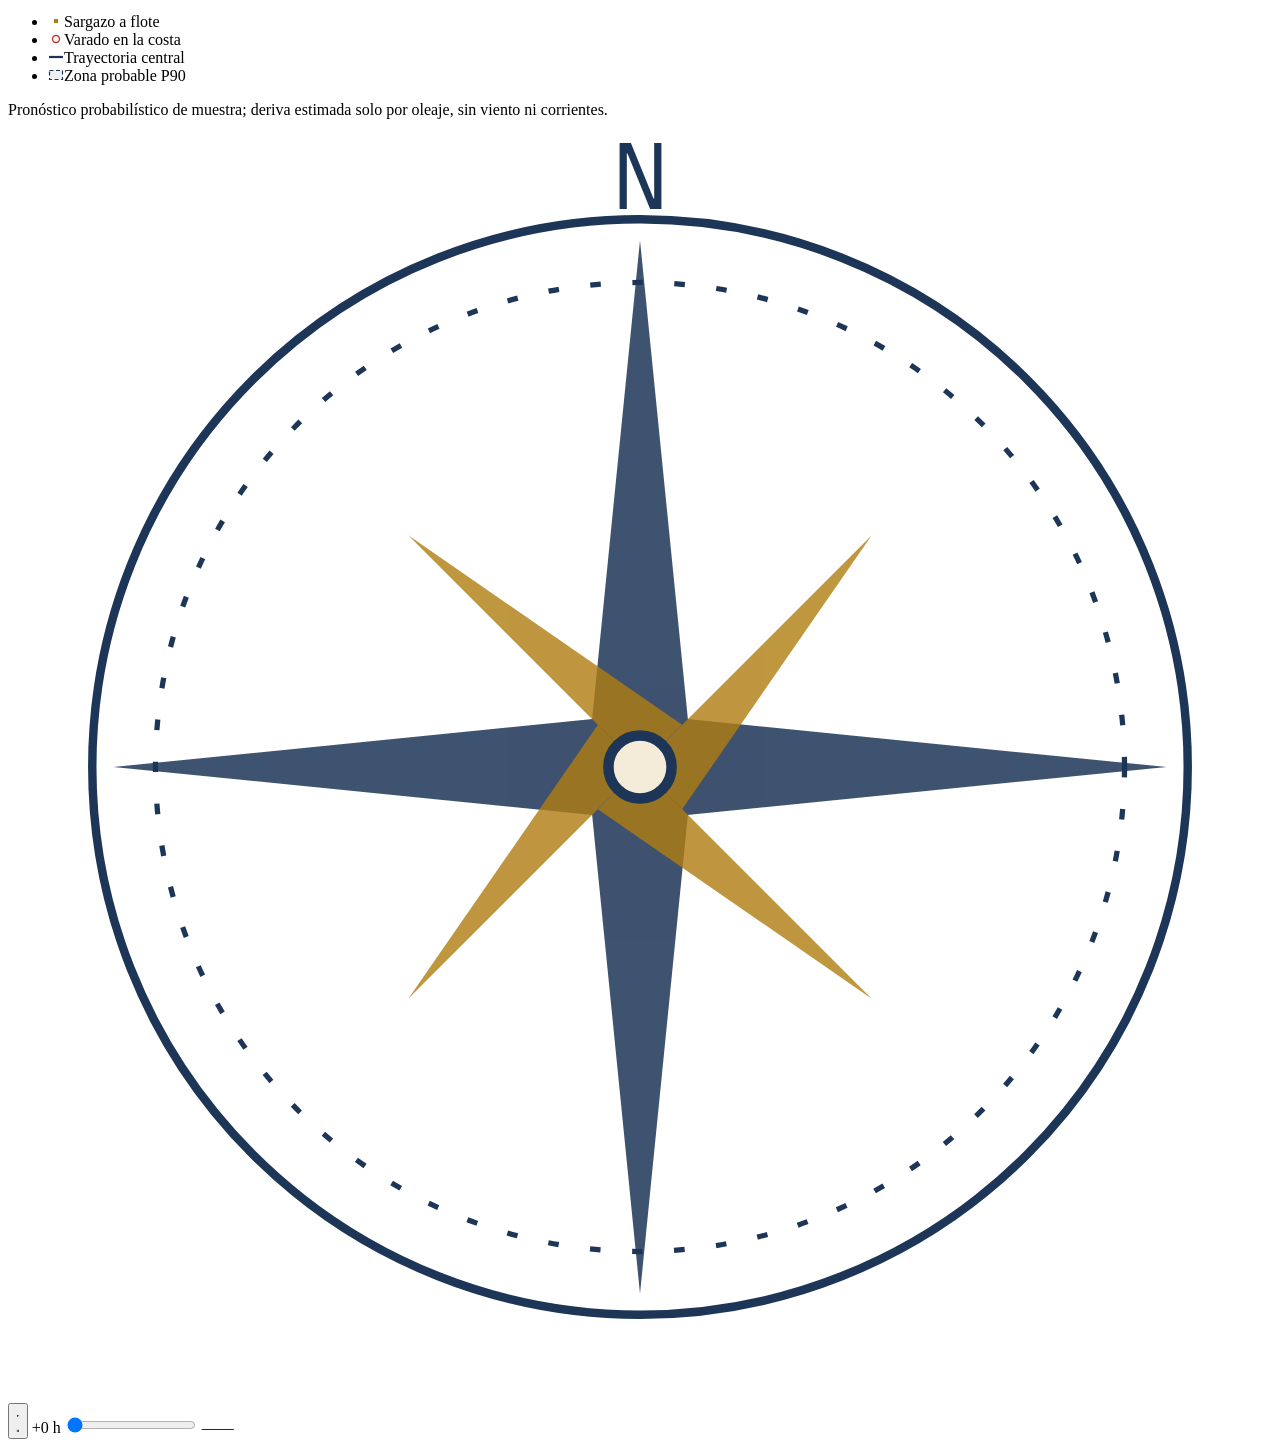
==== commit 04f4d1c5: "Interfaz «carta náutica» con pasos 1→2→3 Vista nueva desde cero: tema claro de papel de carta, tinta" ====
--- a/src/view/index.html
+++ b/src/view/index.html
@@ -4,108 +4,147 @@
   <meta charset="utf-8">
   <meta name="viewport" content="width=device-width, initial-scale=1">
   <title>PMS · Predicción de Movimiento del Sargazo</title>
-  <meta name="description" content="PMS: simulación probabilística de la deriva del sargazo en la Península de Yucatán con datos de SEMAR.">
-  <link rel="icon" href="data:image/svg+xml,%3Csvg xmlns='http://www.w3.org/2000/svg' viewBox='0 0 32 32'%3E%3Crect width='32' height='32' rx='8' fill='%23092133'/%3E%3Cpath d='M5 20c4-4 7 4 11 0s7 4 11 0' stroke='%232bb3c0' stroke-width='2.4' fill='none' stroke-linecap='round'/%3E%3Ccircle cx='12' cy='12' r='2.4' fill='%23f0c35a'/%3E%3Ccircle cx='18' cy='10' r='1.8' fill='%23f0c35a'/%3E%3Ccircle cx='21' cy='14' r='1.4' fill='%23f0c35a'/%3E%3C/svg%3E">
+  <meta name="description" content="PMS: simulación probabilística de la deriva del sargazo por oleaje en la Península de Yucatán con datos de SEMAR.">
+  <link rel="icon" href="data:image/svg+xml,%3Csvg xmlns='http://www.w3.org/2000/svg' viewBox='0 0 32 32'%3E%3Crect width='32' height='32' rx='6' fill='%23f4ecd8'/%3E%3Cpath d='M16 3l3 13-3 13-3-13z' fill='%231d3557'/%3E%3Cpath d='M3 16l13-3 13 3-13 3z' fill='%23b07d10'/%3E%3C/svg%3E">
   <link rel="preconnect" href="https://fonts.googleapis.com">
   <link rel="preconnect" href="https://fonts.gstatic.com" crossorigin>
-  <link rel="stylesheet" href="https://fonts.googleapis.com/css2?family=Inter:wght@400;500;600;700&display=swap">
+  <link rel="stylesheet" href="https://fonts.googleapis.com/css2?family=IBM+Plex+Mono:wght@400;500;600&family=IBM+Plex+Sans:wght@400;500;600;700&display=swap">
   <link rel="stylesheet" href="/static/vendor/leaflet/leaflet.css">
-  <link rel="stylesheet" href="/static/css/estilos.css">
+  <link rel="stylesheet" href="/static/css/carta.css">
 </head>
 <body>
-<div class="app">
-  <aside class="panel" aria-label="Controles de la simulación">
-    <header class="marca">
-      <svg class="logo" viewBox="0 0 32 32" aria-hidden="true">
-        <rect width="32" height="32" rx="8" fill="#0d2a40"/>
-        <path d="M5 20c4-4 7 4 11 0s7 4 11 0" stroke="#2bb3c0" stroke-width="2.4" fill="none" stroke-linecap="round"/>
-        <circle cx="12" cy="12" r="2.4" fill="#f0c35a"/><circle cx="18" cy="10" r="1.8" fill="#f0c35a"/><circle cx="21" cy="14" r="1.4" fill="#f0c35a"/>
-      </svg>
-      <div>
-        <h1><span class="sigla">PMS</span> · Predicción de Movimiento del Sargazo</h1>
-        <p class="fuente" id="fuente">Datos SEMAR</p>
-      </div>
-    </header>
+<div id="mapa" aria-label="Carta de la Península de Yucatán"></div>
+<div class="marco" aria-hidden="true"></div>
 
-    <!-- Estado en una línea: sin-datos | validando | listo | calculando | resultado | error -->
-    <div class="estado" id="estado" data-estado="validando" aria-live="polite">
-      <span class="estado-punto" aria-hidden="true"></span>
-      <span class="estado-texto" id="estado-texto">Validando datos…</span>
-      <button type="button" class="enlace" id="btn-detalle" hidden aria-expanded="false">Ver detalle</button>
+<header class="cabecera">
+  <div class="marca">
+    <svg class="sello" viewBox="0 0 40 40" aria-hidden="true">
+      <circle cx="20" cy="20" r="18.5" fill="none" stroke="#1d3557" stroke-width="1"/>
+      <path d="M20 4l3.2 16L20 36l-3.2-16z" fill="#1d3557"/>
+      <path d="M4 20l16-3.2L36 20l-16 3.2z" fill="#b07d10"/>
+    </svg>
+    <div class="marca-texto">
+      <h1><b>PMS</b> · Predicción de Movimiento del Sargazo</h1>
+      <button type="button" class="estado" id="estado" data-estado="validando" aria-live="polite" aria-expanded="false" title="Ver detalle del estado">
+        <span class="estado-punto" aria-hidden="true"></span>
+        <span class="estado-texto" id="estado-texto">Validando datos…</span>
+        <span class="estado-mas" id="estado-mas" hidden>detalle</span>
+      </button>
     </div>
-    <div class="estado-detalle" id="estado-detalle" hidden></div>
+  </div>
 
-    <section class="bloque" id="parametros">
-      <h2>Punto de liberación</h2>
-      <p class="ayuda">Haz clic en el mar o escribe las coordenadas.</p>
-      <div class="dos">
-        <div class="campo"><label for="p-lat">Latitud (°)</label><input id="p-lat" type="number" step="0.001" min="16.92" max="23" required></div>
-        <div class="campo"><label for="p-lon">Longitud (°)</label><input id="p-lon" type="number" step="0.001" min="-92" max="-84" required></div>
-      </div>
-      <p class="aviso-campo" id="aviso-punto" hidden></p>
-      <div class="campo deslizador">
-        <label for="p-horizonte"><span>Horizonte</span><span class="valor" id="v-horizonte">120 h</span></label>
-        <input id="p-horizonte" type="range" min="24" max="120" step="24" value="120">
-      </div>
-      <button type="button" class="primario" id="btn-simular">Simular</button>
+  <nav class="pasos" id="pasos" aria-label="Pasos de la simulación">
+    <button type="button" data-paso="1" aria-current="step"><span class="n">1</span>Punto de liberación</button>
+    <span class="separador" aria-hidden="true"></span>
+    <button type="button" data-paso="2"><span class="n">2</span>Ajustes</button>
+    <span class="separador" aria-hidden="true"></span>
+    <button type="button" data-paso="3" disabled><span class="n">3</span>Resultado</button>
+  </nav>
 
-      <details class="plegable" id="avanzadas">
-        <summary>Opciones avanzadas</summary>
-        <div class="dos">
-          <div class="campo"><label for="p-radio">Radio inicial (km)</label><input id="p-radio" type="number" min="0.5" max="50" step="0.5" value="5"></div>
-          <div class="campo"><label for="p-n">Partículas</label><input id="p-n" type="number" min="100" max="5000" step="100" value="2000"></div>
-          <div class="campo"><label for="p-alpha">Arrastre α (%)</label><input id="p-alpha" type="number" min="0" max="4" step="0.1" value="1"></div>
-          <div class="campo"><label for="p-kh">Difusión K<sub>h</sub> (m²/s)</label><input id="p-kh" type="number" min="0" max="100" step="1" value="10"></div>
-          <div class="campo"><label for="p-semilla">Semilla</label><input id="p-semilla" type="number" min="0" max="2147483647" step="1" value="2026"></div>
-        </div>
-        <p class="nota">α y K<sub>h</sub> son supuestos preliminares, sin calibrar.</p>
-      </details>
-    </section>
+  <div class="acciones">
+    <label class="interruptor" id="chip-oleaje" title="Flechas hacia donde viaja la ola; largo proporcional a la altura">
+      <input type="checkbox" id="ver-oleaje" checked>
+      <span>Mostrar oleaje</span>
+      <svg width="30" height="10" viewBox="0 0 30 10" aria-hidden="true"><path d="M2 5h20" stroke="#1f5c7a" stroke-width="1.3"/><path d="M27 5l-6 3.2V1.8z" fill="#1f5c7a"/></svg>
+      <span class="mono">1 m</span>
+    </label>
+    <button type="button" class="boton-linea" id="btn-historial" aria-expanded="false" aria-controls="historial">Historial <span class="mono" id="hist-n"></span></button>
+    <button type="button" class="boton-tinta" id="btn-recorrido">Recorrido guiado</button>
+  </div>
+</header>
 
-    <details class="plegable" id="historial">
-      <summary>Historial <span class="contador" id="hist-contador"></span></summary>
-      <p class="nota" id="aviso-historial" hidden>En la nube el historial es temporal y puede vaciarse.</p>
-      <ul class="lista-hist" id="lista-hist"></ul>
+<div class="estado-detalle" id="estado-detalle" hidden></div>
+
+<section class="hoja" id="hoja" aria-label="Pasos">
+  <div class="paso" data-paso="1">
+    <p class="cuaderno">Paso 1 de 3</p>
+    <h2>Punto de liberación</h2>
+    <p class="guia">Haz clic en el mar para soltar el conglomerado o escribe sus coordenadas. El círculo punteado es el radio inicial.</p>
+    <div class="dos">
+      <label class="campo"><span>Latitud (°)</span><input id="p-lat" type="number" step="0.001" min="16.92" max="23" required></label>
+      <label class="campo"><span>Longitud (°)</span><input id="p-lon" type="number" step="0.001" min="-92.08" max="-84.08" required></label>
+    </div>
+    <p class="aviso-campo" id="aviso-punto" hidden></p>
+    <button type="button" class="primario" id="btn-a-ajustes">Continuar a Ajustes</button>
+  </div>
+
+  <div class="paso" data-paso="2" hidden>
+    <p class="cuaderno">Paso 2 de 3</p>
+    <h2>Ajustes</h2>
+    <label class="campo" id="campo-horizonte">
+      <span class="fila"><span>Horizonte</span><b class="mono" id="v-horizonte">120 h</b></span>
+      <input id="p-horizonte" type="range" min="24" max="120" step="24" value="120">
+      <small>Cuántas horas hacia adelante se calcula la deriva (máximo 5 días).</small>
+    </label>
+    <details class="avanzado" id="avanzado">
+      <summary>Avanzado</summary>
+      <label class="campo"><span>Radio inicial (km)</span><input id="p-radio" type="number" min="0.5" max="50" step="0.5" value="5">
+        <small>Tamaño del conglomerado al soltarlo.</small></label>
+      <label class="campo"><span>Partículas</span><input id="p-n" type="number" min="100" max="5000" step="100" value="2000">
+        <small>Más partículas dan probabilidades más estables, pero tardan más.</small></label>
+      <label class="campo"><span>γ · factor de deriva por oleaje</span><input id="p-gamma" type="number" min="0" max="3" step="0.1" value="1">
+        <small>Escala la deriva de Stokes: 0 la apaga, 1 es la estimación base, 3 la triplica.</small></label>
+      <label class="campo"><span>K<sub>h</sub> · movimiento browniano (m²/s)</span><input id="p-kh" type="number" min="0" max="100" step="1" value="10">
+        <small>Cuánto se dispersan las partículas al azar alrededor de la deriva.</small></label>
+      <label class="campo"><span>Semilla</span><input id="p-semilla" type="number" min="0" max="2147483647" step="1" value="2026">
+        <small>Misma semilla y mismos ajustes dan exactamente el mismo resultado.</small></label>
+      <p class="nota">γ y K<sub>h</sub> son preliminares, sin calibrar. El período de la ola se supone T = 4.0·√H.</p>
     </details>
+    <button type="button" class="primario" id="btn-simular">Simular</button>
+    <button type="button" class="enlace" data-ir="1">← Volver al punto de liberación</button>
+  </div>
 
-    <footer class="creditos" id="version">Equipo 2</footer>
-  </aside>
+  <div class="paso" data-paso="3" hidden>
+    <p class="cuaderno">Paso 3 de 3</p>
+    <h2>Resultado</h2>
+    <div id="resultado"><p class="guia">Aún no hay resultado. Simula en el paso 2.</p></div>
+    <button type="button" class="enlace" data-ir="1">← Nueva simulación</button>
+  </div>
+</section>
 
-  <main class="zona-mapa">
-    <div id="mapa" aria-label="Mapa de la Península de Yucatán"></div>
+<aside class="historial" id="historial" hidden aria-label="Historial de simulaciones">
+  <h2>Historial</h2>
+  <p class="nota" id="aviso-historial" hidden>En la nube el historial es temporal y puede vaciarse.</p>
+  <ul class="lista-hist" id="lista-hist"></ul>
+</aside>
 
-    <label class="chip-viento" title="Flechas en la dirección hacia la que sopla; largo proporcional a la velocidad">
-      <input type="checkbox" id="ver-viento" checked> Mostrar viento
-      <svg width="34" height="10" viewBox="0 0 34 10" aria-hidden="true"><path d="M2 5h24" stroke="#a0cdf0" stroke-width="1.4"/><path d="M30 5l-6 3.2v-6.4z" fill="#a0cdf0"/></svg>
-      <span>10 m/s</span>
-    </label>
+<section class="leyenda" aria-label="Leyenda">
+  <ul>
+    <li><svg width="16" height="12" aria-hidden="true"><rect x="6" y="4" width="4" height="4" fill="#b07d10"/></svg>Sargazo a flote</li>
+    <li><svg width="16" height="12" aria-hidden="true"><circle cx="8" cy="6" r="3.5" fill="none" stroke="#c0392b" stroke-width="1.4"/></svg>Varado en la costa</li>
+    <li><svg width="16" height="12" aria-hidden="true"><path d="M1 6h14" stroke="#1d3557" stroke-width="2.2"/></svg>Trayectoria central</li>
+    <li><svg width="16" height="12" aria-hidden="true"><rect x="1.5" y="1.5" width="13" height="9" fill="rgba(29,53,87,0.07)" stroke="#1d3557" stroke-width="1.2" stroke-dasharray="4 2.5"/></svg>Zona probable P90</li>
+  </ul>
+  <p class="aviso" role="note">Pronóstico probabilístico de muestra; deriva estimada solo por oleaje, sin viento ni corrientes.</p>
+</section>
 
-    <aside class="panel-resultado" id="resultado" hidden aria-label="Resultado"></aside>
+<svg class="rosa" viewBox="0 0 120 120" aria-hidden="true">
+  <circle cx="60" cy="60" r="52" fill="none" stroke="#1d3557" stroke-width="0.8"/>
+  <circle cx="60" cy="60" r="46" fill="none" stroke="#1d3557" stroke-width="0.5" stroke-dasharray="1 3"/>
+  <g fill="#1d3557" opacity="0.85">
+    <path d="M60 10l5 50-5 50-5-50z"/><path d="M10 60l50-5 50 5-50 5z"/>
+  </g>
+  <g fill="#b07d10" opacity="0.8">
+    <path d="M60 60l22-22-18 26z"/><path d="M60 60l22 22-26-18z"/><path d="M60 60l-22 22 18-26z"/><path d="M60 60l-22-22 26 18z"/>
+  </g>
+  <circle cx="60" cy="60" r="3" fill="#f4ecd8" stroke="#1d3557"/>
+  <text x="60" y="7" text-anchor="middle" font-family="IBM Plex Mono, monospace" font-size="9" fill="#1d3557">N</text>
+</svg>
 
-    <section class="leyenda" aria-label="Leyenda">
-      <ul>
-        <li><svg width="16" height="12" aria-hidden="true"><rect x="6" y="4" width="4" height="4" fill="#f0c35a"/></svg>Sargazo a flote</li>
-        <li><svg width="16" height="12" aria-hidden="true"><circle cx="8" cy="6" r="3.5" fill="none" stroke="#ff6b5b" stroke-width="1.6"/></svg>Varado en la costa</li>
-        <li><svg width="16" height="12" aria-hidden="true"><path d="M1 6h14" stroke="#fff" stroke-width="2.4"/></svg>Trayectoria central</li>
-        <li><svg width="16" height="12" aria-hidden="true"><rect x="1.5" y="1.5" width="13" height="9" fill="none" stroke="#fff" stroke-width="1.3" stroke-dasharray="3 2"/></svg>Zona probable P90 (celdas de 0.16°)</li>
-      </ul>
-      <p class="aviso" id="aviso-modelo" role="note">Pronóstico probabilístico; viento fijo de t = 0; sin corrientes.</p>
-    </section>
+<section class="linea-tiempo" id="linea-tiempo" aria-label="Línea de tiempo">
+  <button type="button" class="play" id="btn-play" title="Reproducir / pausar (espacio)" aria-label="Reproducir">
+    <svg class="i-play" viewBox="0 0 20 20"><path d="M6 4l10 6-10 6z" fill="currentColor"/></svg>
+    <svg class="i-pausa" viewBox="0 0 20 20"><path d="M5 4h3.5v12H5zM11.5 4H15v12h-3.5z" fill="currentColor"/></svg>
+  </button>
+  <span class="lt-h mono" id="lt-h">+0 h</span>
+  <input type="range" id="lt-slider" min="0" max="120" step="1" value="0" aria-label="Hora de pronóstico">
+  <span class="lt-fechas mono"><span id="lt-utc">—</span><span id="lt-local">—</span></span>
+</section>
 
-    <section class="linea-tiempo" id="linea-tiempo" aria-label="Línea de tiempo">
-      <button type="button" class="play" id="btn-play" title="Reproducir / pausar (espacio)" aria-label="Reproducir">
-        <svg class="i-play" viewBox="0 0 20 20"><path d="M6 4l10 6-10 6z" fill="currentColor"/></svg>
-        <svg class="i-pausa" viewBox="0 0 20 20"><path d="M5 4h3.5v12H5zM11.5 4H15v12h-3.5z" fill="currentColor"/></svg>
-      </button>
-      <span class="lt-h" id="lt-h">+0 h</span>
-      <input type="range" id="lt-slider" min="0" max="120" step="1" value="0" aria-label="Hora de pronóstico">
-      <span class="lt-fechas"><span id="lt-utc">—</span><span id="lt-local">—</span></span>
-    </section>
+<div class="tooltip" id="tooltip" role="status" hidden></div>
+<div class="velo" id="velo" hidden></div>
+<div id="recorrido"></div>
 
-    <div class="tooltip" id="tooltip" role="status" hidden></div>
-    <div class="velo" id="velo" hidden></div>
-  </main>
-</div>
 <script src="/static/vendor/leaflet/leaflet.js"></script>
 <script type="module" src="/static/js/main.js"></script>
 </body>
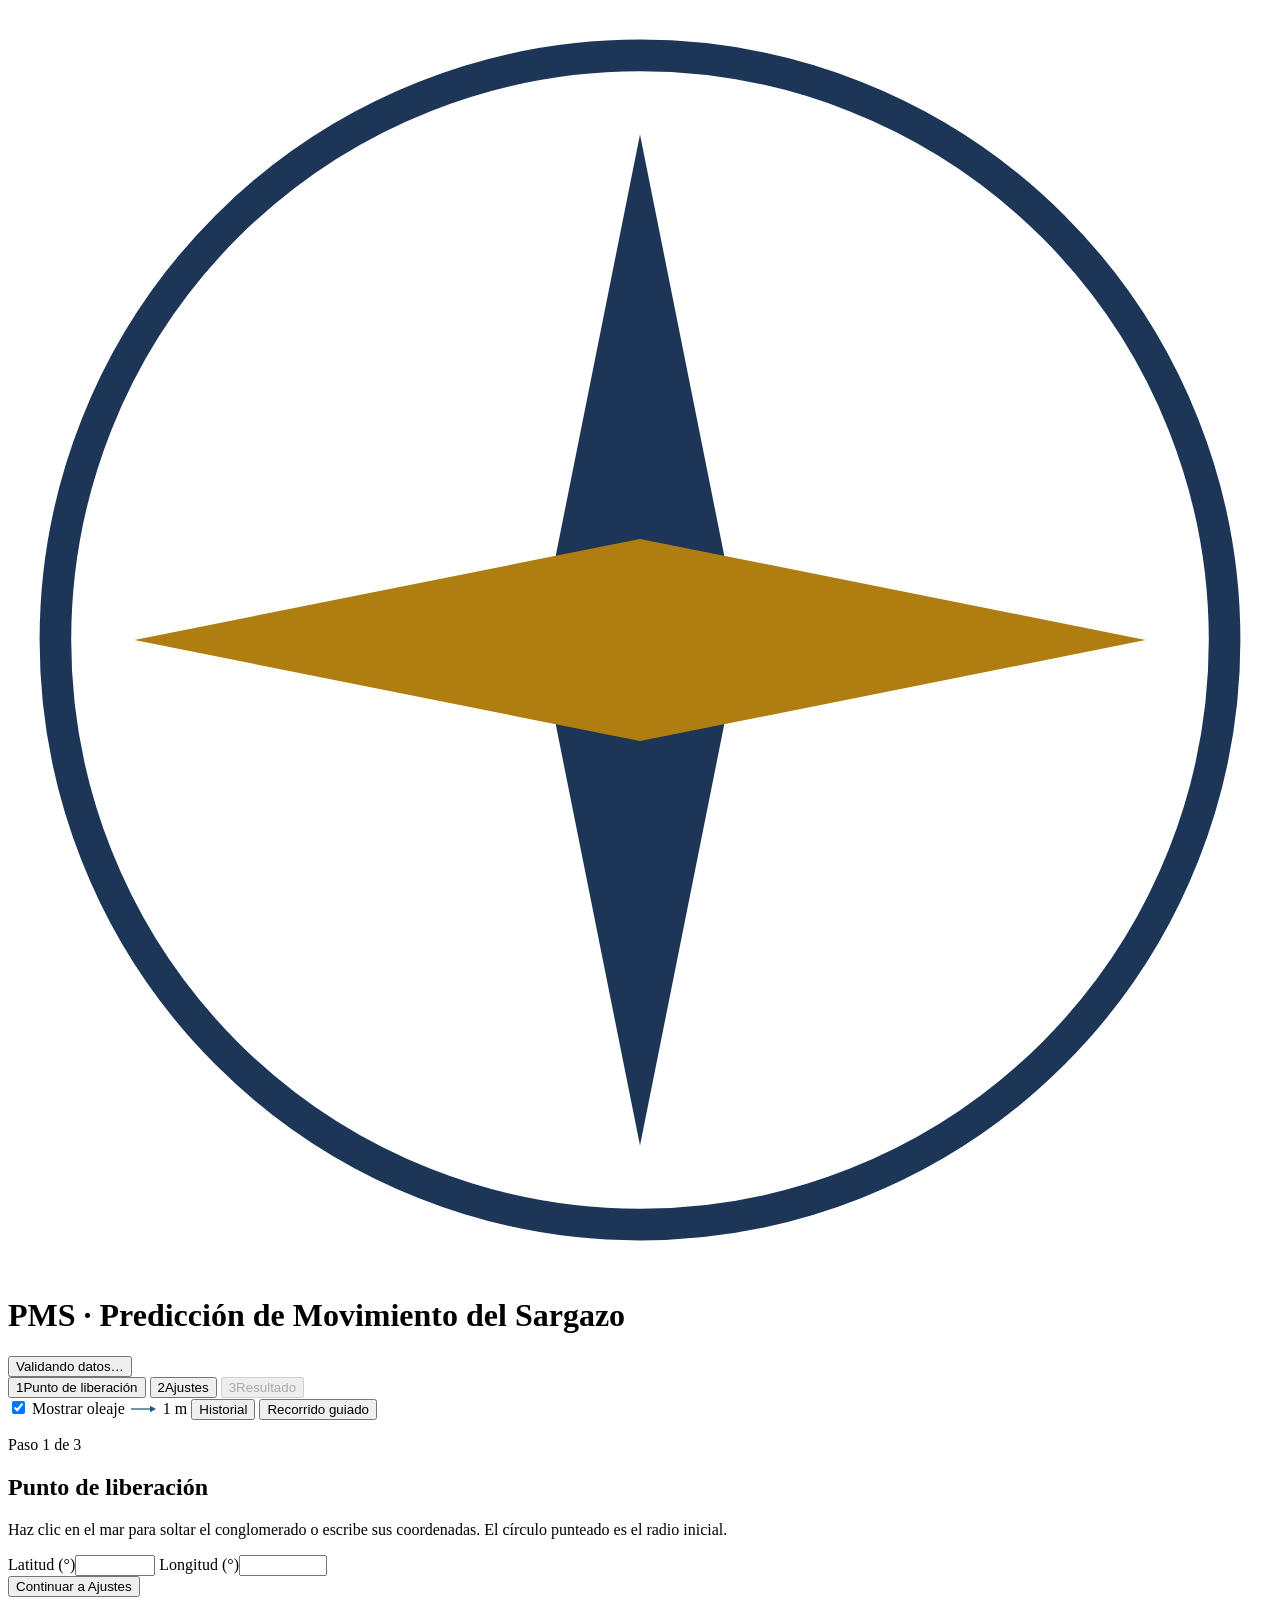
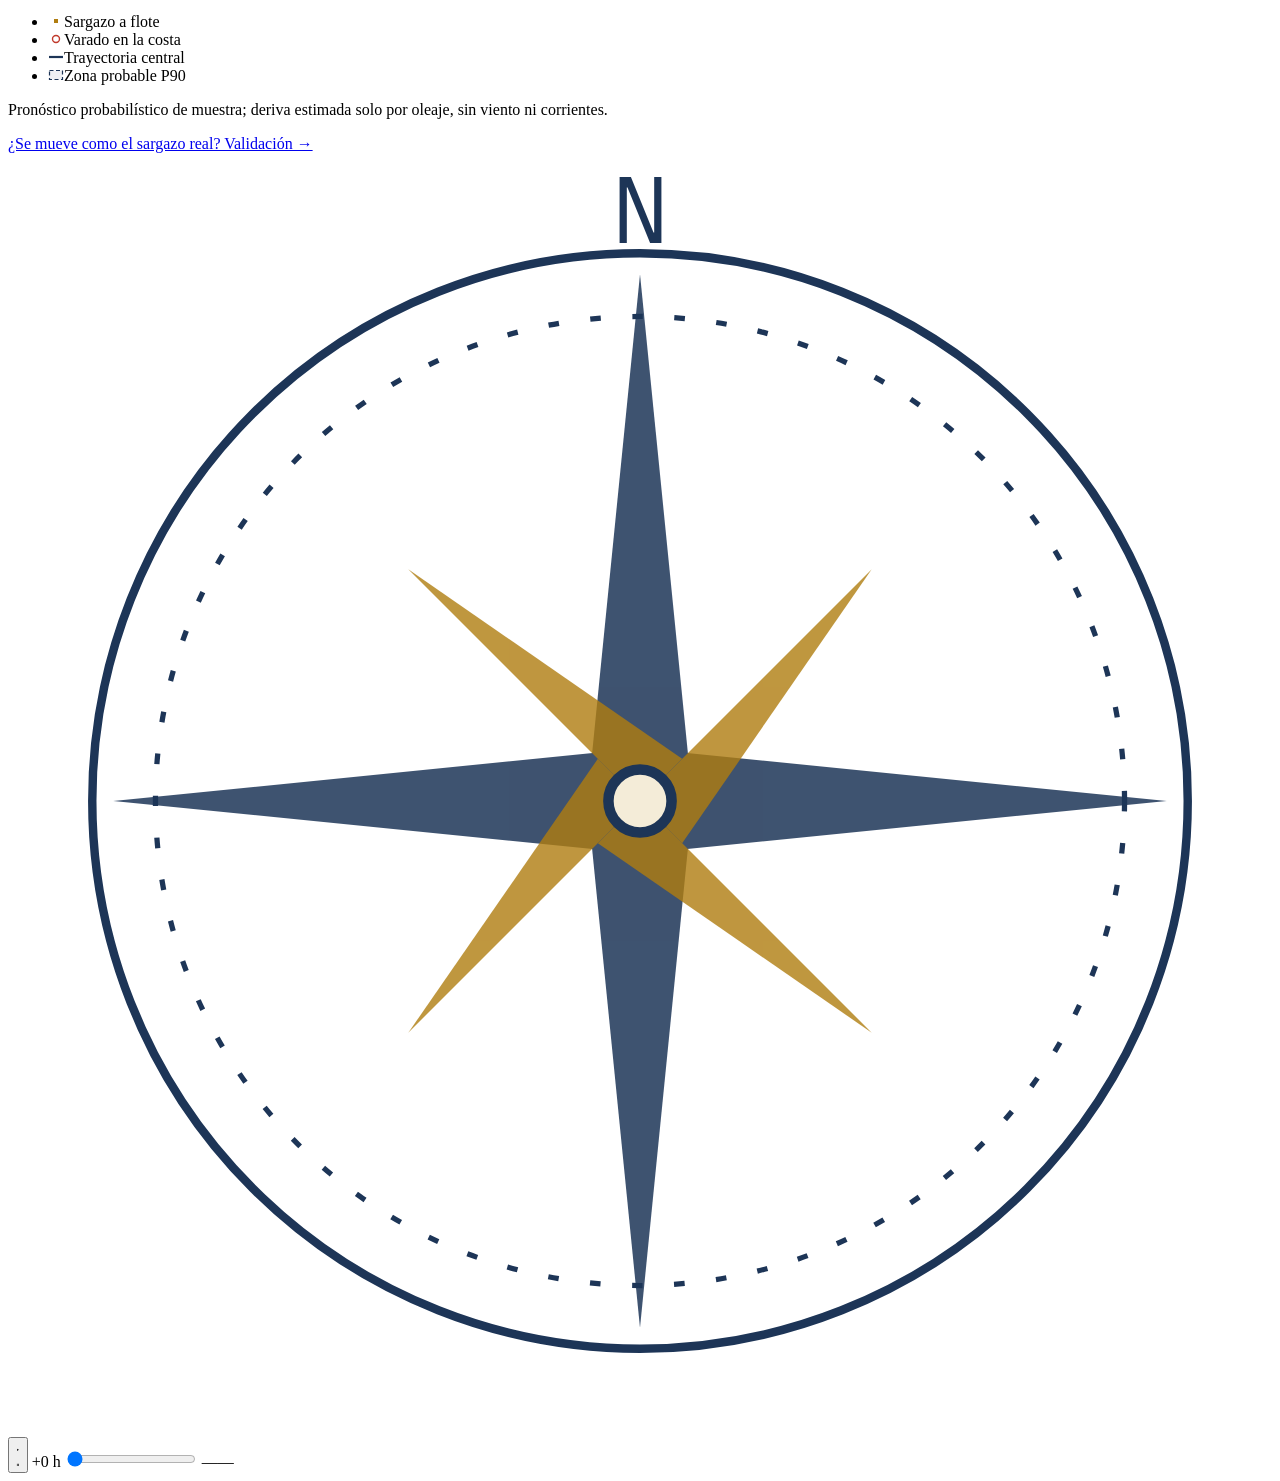
==== commit af4b7726: "App 0.4.0: página /validacion enlazada desde la leyenda /validacion sirve docs/validacion/index.html" ====
--- a/src/view/index.html
+++ b/src/view/index.html
@@ -116,6 +116,7 @@
     <li><svg width="16" height="12" aria-hidden="true"><rect x="1.5" y="1.5" width="13" height="9" fill="rgba(29,53,87,0.07)" stroke="#1d3557" stroke-width="1.2" stroke-dasharray="4 2.5"/></svg>Zona probable P90</li>
   </ul>
   <p class="aviso" role="note">Pronóstico probabilístico de muestra; deriva estimada solo por oleaje, sin viento ni corrientes.</p>
+  <p class="validacion-enlace"><a href="/validacion">¿Se mueve como el sargazo real? Validación →</a></p>
 </section>
 
 <svg class="rosa" viewBox="0 0 120 120" aria-hidden="true">
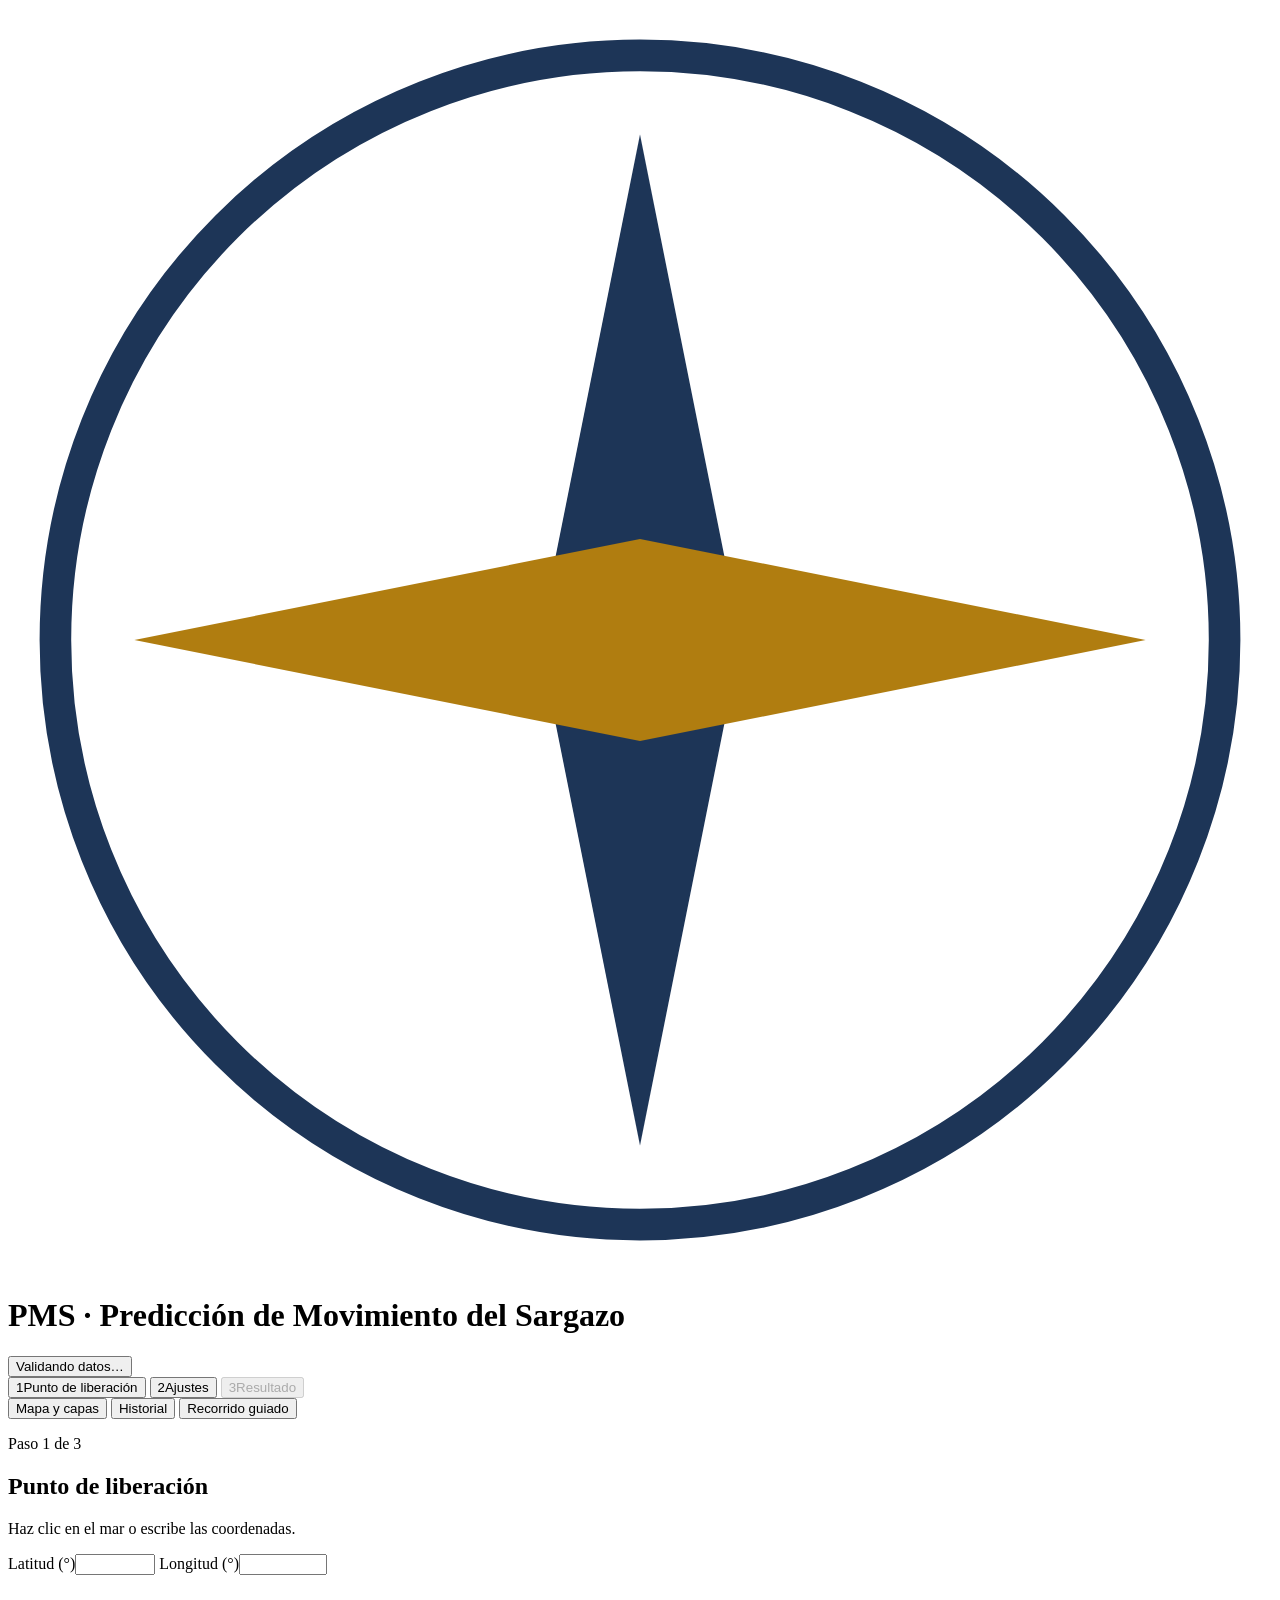
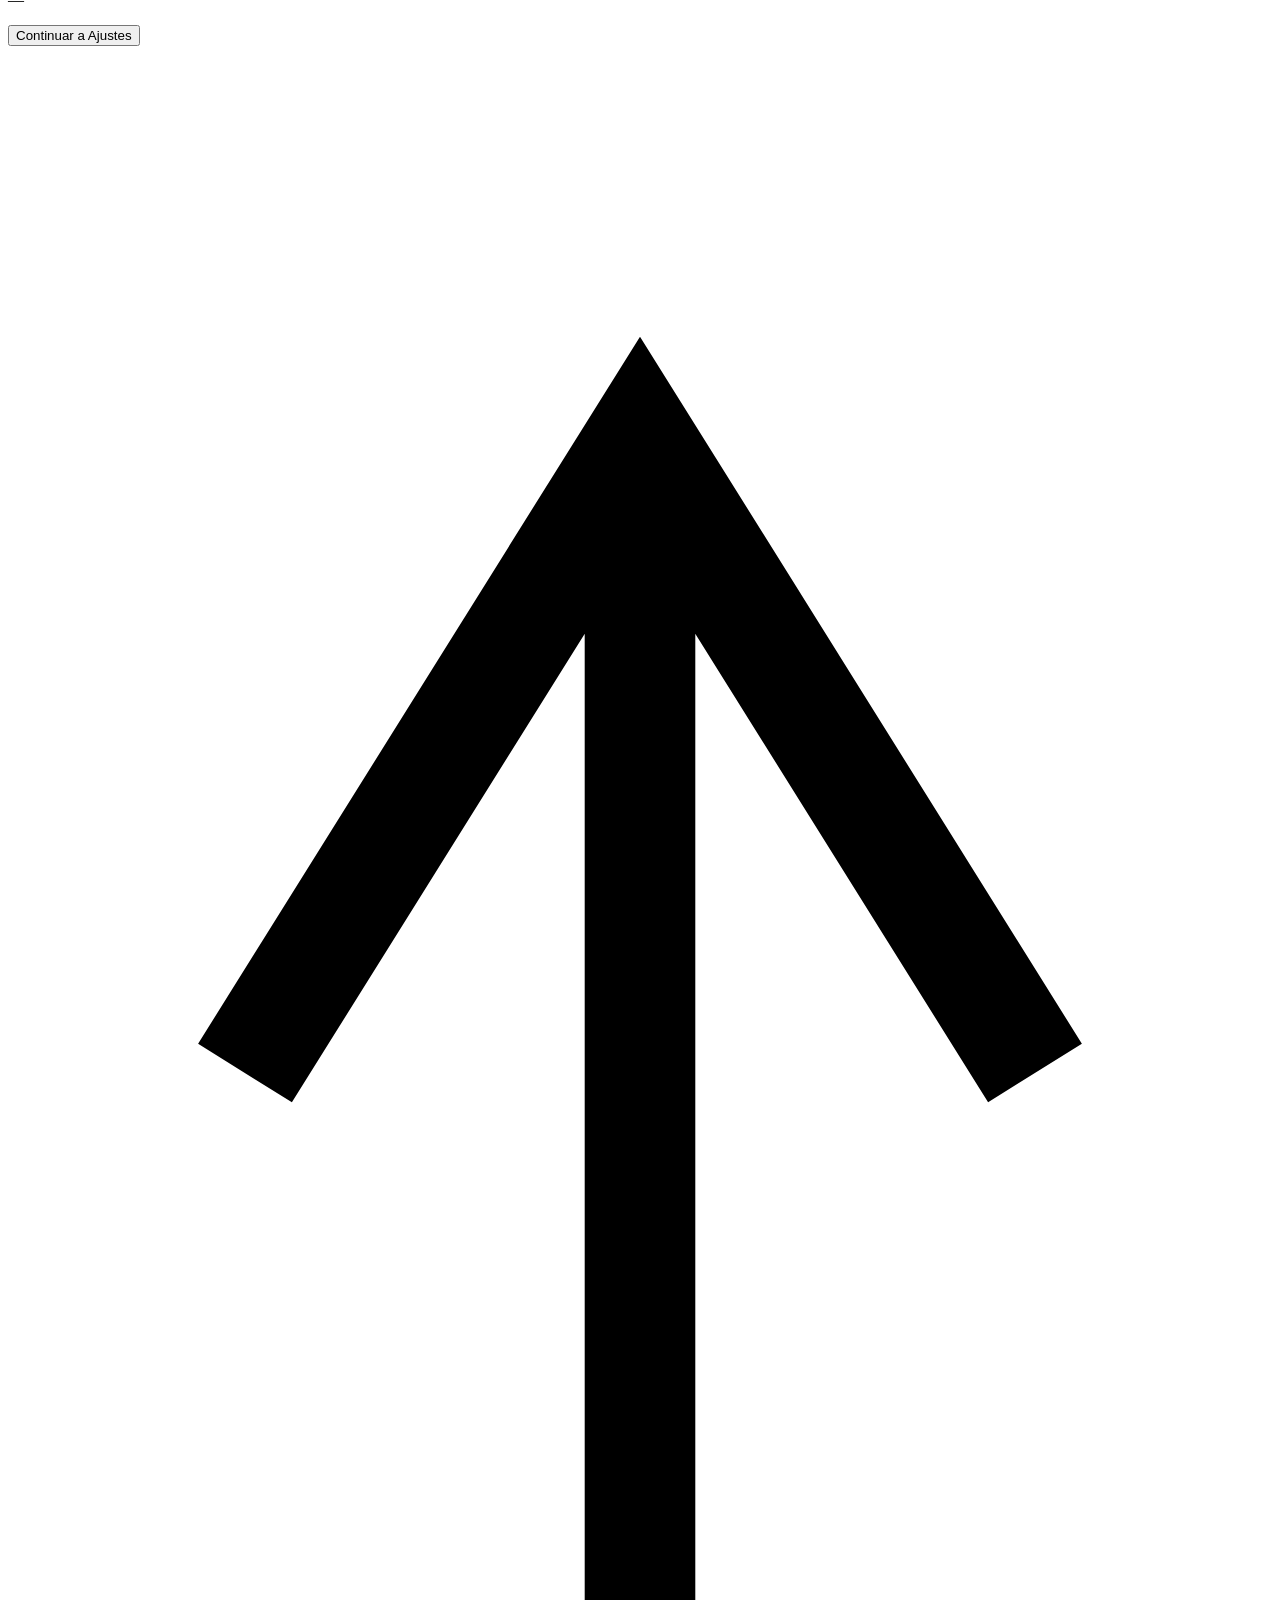
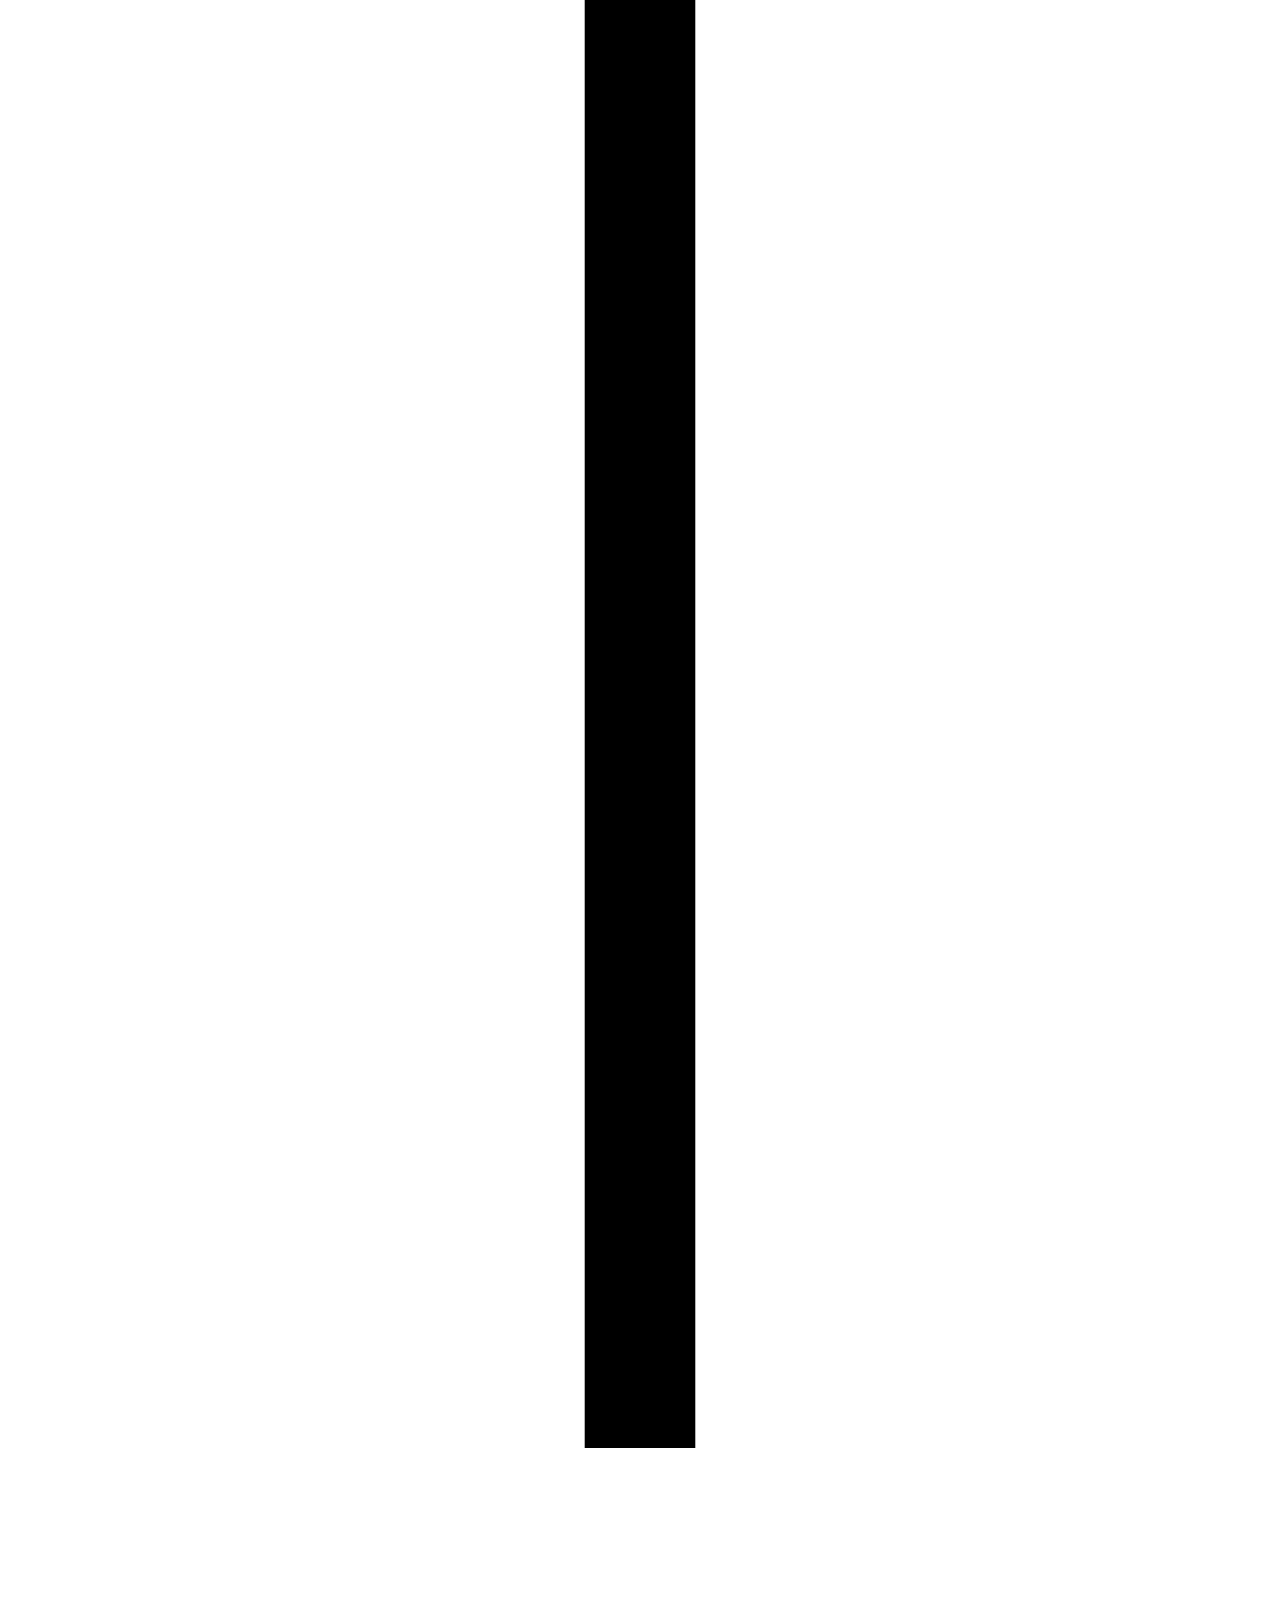
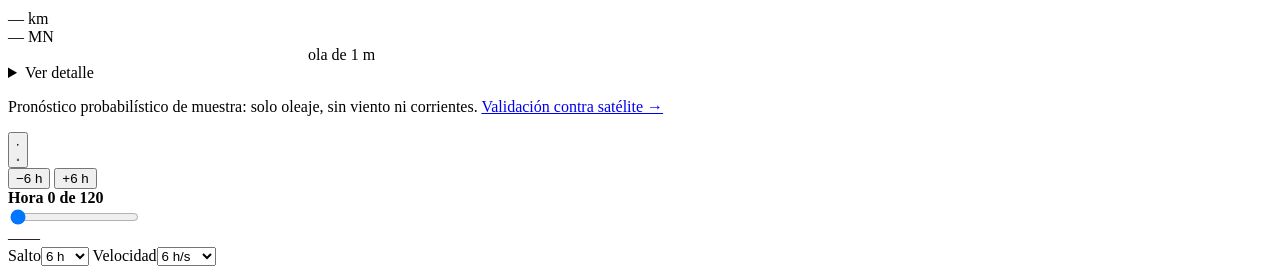
==== commit 144ea553: "Interfaz 0.5.0: carta propia, escalas, oleaje animado, arribos y exportación - Carta náutica propia " ====
--- a/src/view/index.html
+++ b/src/view/index.html
@@ -8,7 +8,7 @@
   <link rel="icon" href="data:image/svg+xml,%3Csvg xmlns='http://www.w3.org/2000/svg' viewBox='0 0 32 32'%3E%3Crect width='32' height='32' rx='6' fill='%23f4ecd8'/%3E%3Cpath d='M16 3l3 13-3 13-3-13z' fill='%231d3557'/%3E%3Cpath d='M3 16l13-3 13 3-13 3z' fill='%23b07d10'/%3E%3C/svg%3E">
   <link rel="preconnect" href="https://fonts.googleapis.com">
   <link rel="preconnect" href="https://fonts.gstatic.com" crossorigin>
-  <link rel="stylesheet" href="https://fonts.googleapis.com/css2?family=IBM+Plex+Mono:wght@400;500;600&family=IBM+Plex+Sans:wght@400;500;600;700&display=swap">
+  <link rel="stylesheet" href="https://fonts.googleapis.com/css2?family=IBM+Plex+Mono:wght@400;500;600&family=IBM+Plex+Sans:ital,wght@0,400;0,500;0,600;0,700;1,500&display=swap">
   <link rel="stylesheet" href="/static/vendor/leaflet/leaflet.css">
   <link rel="stylesheet" href="/static/css/carta.css">
 </head>
@@ -42,12 +42,7 @@
   </nav>
 
   <div class="acciones">
-    <label class="interruptor" id="chip-oleaje" title="Flechas hacia donde viaja la ola; largo proporcional a la altura">
-      <input type="checkbox" id="ver-oleaje" checked>
-      <span>Mostrar oleaje</span>
-      <svg width="30" height="10" viewBox="0 0 30 10" aria-hidden="true"><path d="M2 5h20" stroke="#1f5c7a" stroke-width="1.3"/><path d="M27 5l-6 3.2V1.8z" fill="#1f5c7a"/></svg>
-      <span class="mono">1 m</span>
-    </label>
+    <button type="button" class="boton-linea" id="btn-capas" aria-expanded="false" aria-controls="capas">Mapa y capas</button>
     <button type="button" class="boton-linea" id="btn-historial" aria-expanded="false" aria-controls="historial">Historial <span class="mono" id="hist-n"></span></button>
     <button type="button" class="boton-tinta" id="btn-recorrido">Recorrido guiado</button>
   </div>
@@ -59,11 +54,12 @@
   <div class="paso" data-paso="1">
     <p class="cuaderno">Paso 1 de 3</p>
     <h2>Punto de liberación</h2>
-    <p class="guia">Haz clic en el mar para soltar el conglomerado o escribe sus coordenadas. El círculo punteado es el radio inicial.</p>
+    <p class="guia">Haz clic en el mar o escribe las coordenadas.</p>
     <div class="dos">
       <label class="campo"><span>Latitud (°)</span><input id="p-lat" type="number" step="0.001" min="16.92" max="23" required></label>
       <label class="campo"><span>Longitud (°)</span><input id="p-lon" type="number" step="0.001" min="-92.08" max="-84.08" required></label>
     </div>
+    <p class="lectura mono" id="p-gm" title="Grados y minutos">—</p>
     <p class="aviso-campo" id="aviso-punto" hidden></p>
     <button type="button" class="primario" id="btn-a-ajustes">Continuar a Ajustes</button>
   </div>
@@ -74,14 +70,13 @@
     <label class="campo" id="campo-horizonte">
       <span class="fila"><span>Horizonte</span><b class="mono" id="v-horizonte">120 h</b></span>
       <input id="p-horizonte" type="range" min="24" max="120" step="24" value="120">
-      <small>Cuántas horas hacia adelante se calcula la deriva (máximo 5 días).</small>
     </label>
     <details class="avanzado" id="avanzado">
       <summary>Avanzado</summary>
       <label class="campo"><span>Radio inicial (km)</span><input id="p-radio" type="number" min="0.5" max="50" step="0.5" value="5">
-        <small>Tamaño del conglomerado al soltarlo.</small></label>
+        <small>Tamaño del conglomerado al soltarlo: el círculo punteado, a escala del mapa.</small></label>
       <label class="campo"><span>Partículas</span><input id="p-n" type="number" min="100" max="5000" step="100" value="2000">
-        <small>Más partículas dan probabilidades más estables, pero tardan más.</small></label>
+        <small>Más partículas dan porcentajes más estables, pero tardan más.</small></label>
       <label class="campo"><span>γ · factor de deriva por oleaje</span><input id="p-gamma" type="number" min="0" max="3" step="0.1" value="1">
         <small>Escala la deriva de Stokes: 0 la apaga, 1 es la estimación base, 3 la triplica.</small></label>
       <label class="campo"><span>K<sub>h</sub> · movimiento browniano (m²/s)</span><input id="p-kh" type="number" min="0" max="100" step="1" value="10">
@@ -102,49 +97,88 @@
   </div>
 </section>
 
-<aside class="historial" id="historial" hidden aria-label="Historial de simulaciones">
+<aside class="flotante capas" id="capas" hidden aria-label="Mapa base y capas">
+  <fieldset>
+    <legend>Mapa base</legend>
+    <label><input type="radio" name="base" value="carta" checked> Carta náutica <small>la costa del modelo; no usa internet</small></label>
+    <label><input type="radio" name="base" value="satelite"> Satélite <small>Sentinel-2 cloudless 2016</small></label>
+    <label><input type="radio" name="base" value="calles"> Calles <small>OpenStreetMap</small></label>
+  </fieldset>
+  <fieldset>
+    <legend>Capas</legend>
+    <label><input type="checkbox" id="ver-oleaje" checked> Oleaje</label>
+    <label class="sub"><input type="checkbox" id="ver-animar" checked> Animado <small id="nota-animar"></small></label>
+    <label><input type="checkbox" id="ver-estelas" checked> Estelas de las partículas</label>
+    <label><input type="checkbox" id="ver-densidad" checked> Densidad y zona 90 %</label>
+    <label><input type="checkbox" id="ver-localidades" checked> Localidades y puertos</label>
+  </fieldset>
+</aside>
+
+<aside class="flotante historial" id="historial" hidden aria-label="Historial de simulaciones">
   <h2>Historial</h2>
   <p class="nota" id="aviso-historial" hidden>En la nube el historial es temporal y puede vaciarse.</p>
   <ul class="lista-hist" id="lista-hist"></ul>
 </aside>
 
-<section class="leyenda" aria-label="Leyenda">
-  <ul>
-    <li><svg width="16" height="12" aria-hidden="true"><rect x="6" y="4" width="4" height="4" fill="#b07d10"/></svg>Sargazo a flote</li>
-    <li><svg width="16" height="12" aria-hidden="true"><circle cx="8" cy="6" r="3.5" fill="none" stroke="#c0392b" stroke-width="1.4"/></svg>Varado en la costa</li>
-    <li><svg width="16" height="12" aria-hidden="true"><path d="M1 6h14" stroke="#1d3557" stroke-width="2.2"/></svg>Trayectoria central</li>
-    <li><svg width="16" height="12" aria-hidden="true"><rect x="1.5" y="1.5" width="13" height="9" fill="rgba(29,53,87,0.07)" stroke="#1d3557" stroke-width="1.2" stroke-dasharray="4 2.5"/></svg>Zona probable P90</li>
-  </ul>
-  <p class="aviso" role="note">Pronóstico probabilístico de muestra; deriva estimada solo por oleaje, sin viento ni corrientes.</p>
-  <p class="validacion-enlace"><a href="/validacion">¿Se mueve como el sargazo real? Validación →</a></p>
+<section class="leyenda" id="leyenda" aria-label="Escalas y leyenda">
+  <div class="escalas" id="escalas">
+    <svg class="norte" viewBox="0 0 16 40" aria-label="Norte arriba"><path d="M8 38V6M3 13l5-8 5 8" fill="none" stroke="currentColor" stroke-width="1.4"/></svg>
+    <div class="barras">
+      <div class="barra"><i id="esc-km"></i><span class="mono" id="esc-km-t">— km</span></div>
+      <div class="barra"><i id="esc-mn"></i><span class="mono" id="esc-mn-t">— MN</span></div>
+    </div>
+    <div class="ref-ola" id="ref-ola" title="El largo de cada flecha es la altura de la ola a esta escala, en cualquier zoom">
+      <svg id="ref-ola-svg" height="12" aria-hidden="true"></svg><span class="mono">ola de 1 m</span>
+    </div>
+  </div>
+  <p class="nota-ola" id="nota-ola" hidden></p>
+  <div class="ley-sim" id="ley-sim" hidden>
+    <div class="ley-densidad" id="ley-densidad" aria-label="Densidad"></div>
+    <p class="ley-unidad">% del sargazo liberado por celda de 0.04° (≈ 4.4 × 4.2 km)</p>
+    <ul class="ley-simbolos">
+      <li><span class="muestra estelas" id="ley-estelas"></span>a flote; estela de 6 h</li>
+      <li><span class="muestra"><svg width="14" height="12" aria-hidden="true"><circle cx="7" cy="6" r="3.6" fill="none" stroke="var(--ley-varada)" stroke-width="1.4"/></svg></span>varado</li>
+      <li><span class="muestra"><svg width="16" height="12" aria-hidden="true"><path d="M1 6h14" stroke="var(--ley-tinta)" stroke-width="2.2"/></svg></span>trayectoria central</li>
+      <li><span class="muestra"><svg width="16" height="12" aria-hidden="true"><rect x="1.5" y="1.5" width="13" height="9" fill="none" stroke="var(--ley-tinta)" stroke-width="1.2" stroke-dasharray="4 2.5"/></svg></span>zona con el 90 %</li>
+    </ul>
+  </div>
+  <details class="ley-detalle" id="ley-detalle">
+    <summary>Ver detalle</summary>
+    <p><b>Escala.</b> Las barras miden kilómetros y millas náuticas (1 MN = 1.852 km) en el centro del mapa y cambian con el zoom.</p>
+    <p><b>Oleaje.</b> Cada trazo viaja hacia donde va la ola; su largo y su rapidez son proporcionales a la altura. La flecha «1 m» mide lo mismo en cualquier zoom.</p>
+    <p><b>Partículas.</b> Cada punto es 1 de las partículas simuladas (no tiene tamaño físico; el símbolo crece un poco al acercar). La estela marca sus últimas 6 h: más larga y más oscura, más rápida (menos de 0.2 kn, de 0.2 a 0.4 kn, más de 0.4 kn).</p>
+    <p><b>Costa.</b> La línea de costa de la carta es la del modelo (OpenStreetMap, celdas de ~100 m): «varado» es tocar esa línea.</p>
+    <p class="fuentes" id="fuentes"></p>
+  </details>
+  <p class="aviso" role="note">Pronóstico probabilístico de muestra: solo oleaje, sin viento ni corrientes. <a href="/validacion" id="enlace-validacion">Validación contra satélite →</a></p>
 </section>
-
-<svg class="rosa" viewBox="0 0 120 120" aria-hidden="true">
-  <circle cx="60" cy="60" r="52" fill="none" stroke="#1d3557" stroke-width="0.8"/>
-  <circle cx="60" cy="60" r="46" fill="none" stroke="#1d3557" stroke-width="0.5" stroke-dasharray="1 3"/>
-  <g fill="#1d3557" opacity="0.85">
-    <path d="M60 10l5 50-5 50-5-50z"/><path d="M10 60l50-5 50 5-50 5z"/>
-  </g>
-  <g fill="#b07d10" opacity="0.8">
-    <path d="M60 60l22-22-18 26z"/><path d="M60 60l22 22-26-18z"/><path d="M60 60l-22 22 18-26z"/><path d="M60 60l-22-22 26 18z"/>
-  </g>
-  <circle cx="60" cy="60" r="3" fill="#f4ecd8" stroke="#1d3557"/>
-  <text x="60" y="7" text-anchor="middle" font-family="IBM Plex Mono, monospace" font-size="9" fill="#1d3557">N</text>
-</svg>
 
 <section class="linea-tiempo" id="linea-tiempo" aria-label="Línea de tiempo">
   <button type="button" class="play" id="btn-play" title="Reproducir / pausar (espacio)" aria-label="Reproducir">
     <svg class="i-play" viewBox="0 0 20 20"><path d="M6 4l10 6-10 6z" fill="currentColor"/></svg>
     <svg class="i-pausa" viewBox="0 0 20 20"><path d="M5 4h3.5v12H5zM11.5 4H15v12h-3.5z" fill="currentColor"/></svg>
   </button>
-  <span class="lt-h mono" id="lt-h">+0 h</span>
-  <input type="range" id="lt-slider" min="0" max="120" step="1" value="0" aria-label="Hora de pronóstico">
-  <span class="lt-fechas mono"><span id="lt-utc">—</span><span id="lt-local">—</span></span>
+  <div class="lt-saltos" role="group" aria-label="Saltar en el tiempo">
+    <button type="button" id="btn-atras" title="Retroceder (Mayús + ←)">−<span class="salto-n">6</span> h</button>
+    <button type="button" id="btn-adelante" title="Avanzar (Mayús + →)">+<span class="salto-n">6</span> h</button>
+  </div>
+  <div class="lt-hora"><b class="mono" id="lt-h">Hora 0 de 120</b></div>
+  <div class="lt-pista">
+    <input type="range" id="lt-slider" min="0" max="120" step="1" value="0" aria-label="Hora de pronóstico">
+    <div class="lt-dias" id="lt-dias" aria-hidden="true"></div>
+  </div>
+  <div class="lt-fechas mono"><span id="lt-utc">—</span><span id="lt-local">—</span></div>
+  <div class="lt-rapidez" id="lt-rapidez" hidden title="Desplazamiento del centroide del sargazo a flote en esta hora">
+    <span>Conglomerado</span><b class="mono" id="lt-kn">—</b><span class="mono" id="lt-rumbo"></span>
+  </div>
+  <label class="lt-sel">Salto<select id="lt-salto"><option value="3">3 h</option><option value="6" selected>6 h</option><option value="12">12 h</option></select></label>
+  <label class="lt-sel">Velocidad<select id="lt-velocidad"><option value="3">3 h/s</option><option value="6" selected>6 h/s</option><option value="12">12 h/s</option><option value="24">24 h/s</option></select></label>
 </section>
 
 <div class="tooltip" id="tooltip" role="status" hidden></div>
 <div class="velo" id="velo" hidden></div>
 <div id="recorrido"></div>
+<article id="informe" class="informe" aria-label="Resumen para imprimir"></article>
 
 <script src="/static/vendor/leaflet/leaflet.js"></script>
 <script type="module" src="/static/js/main.js"></script>
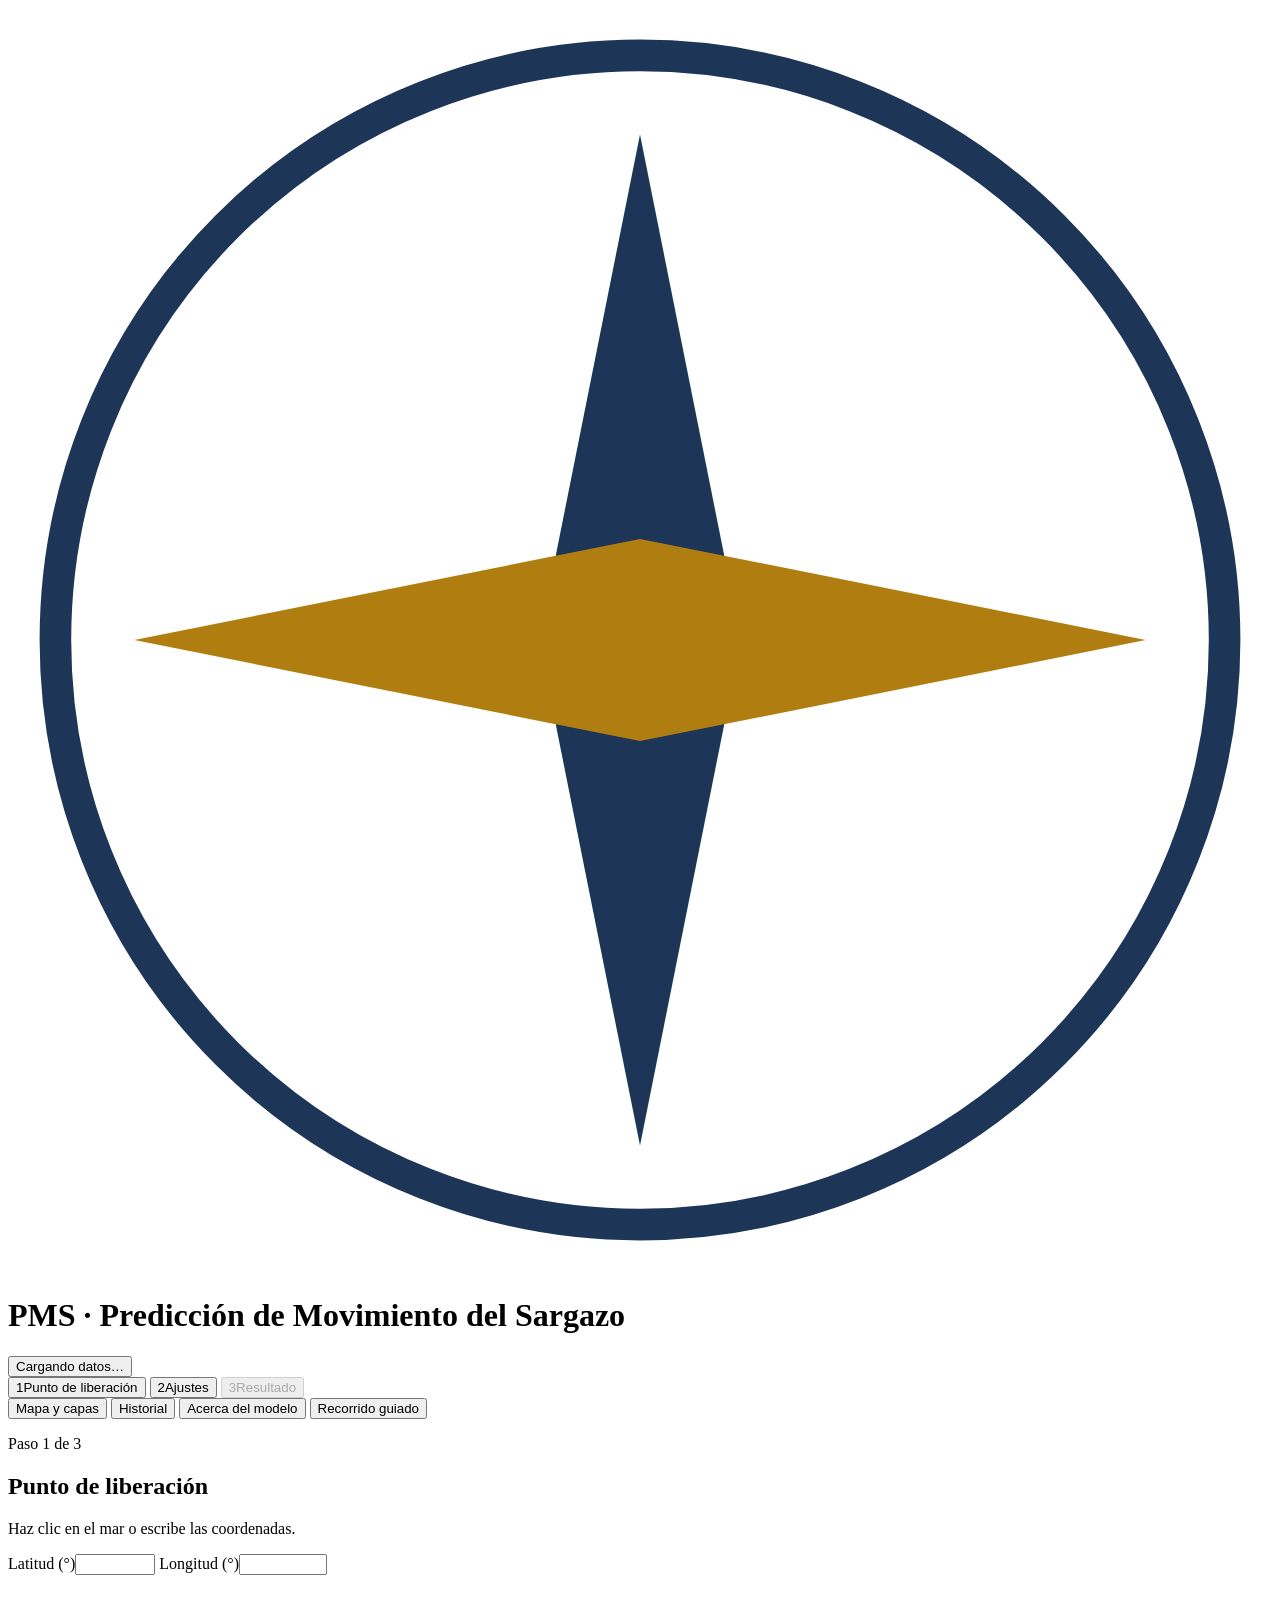
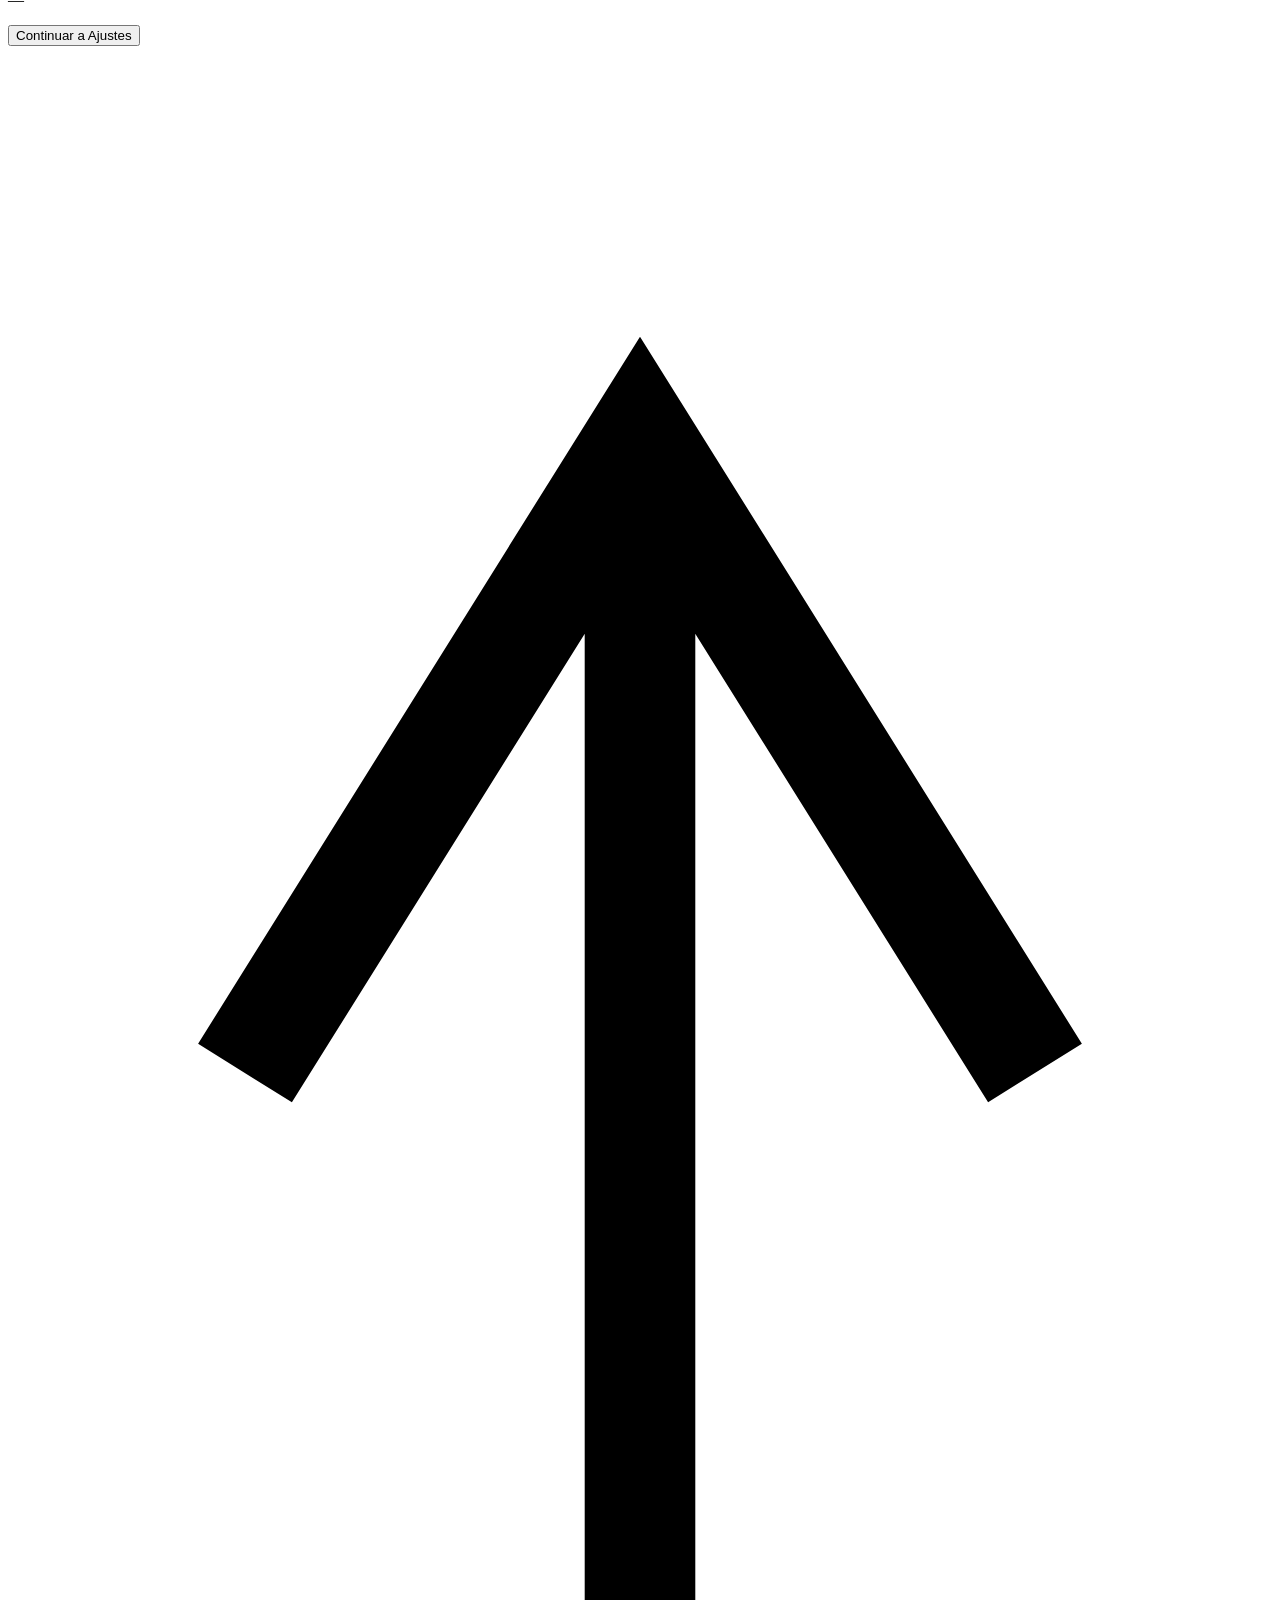
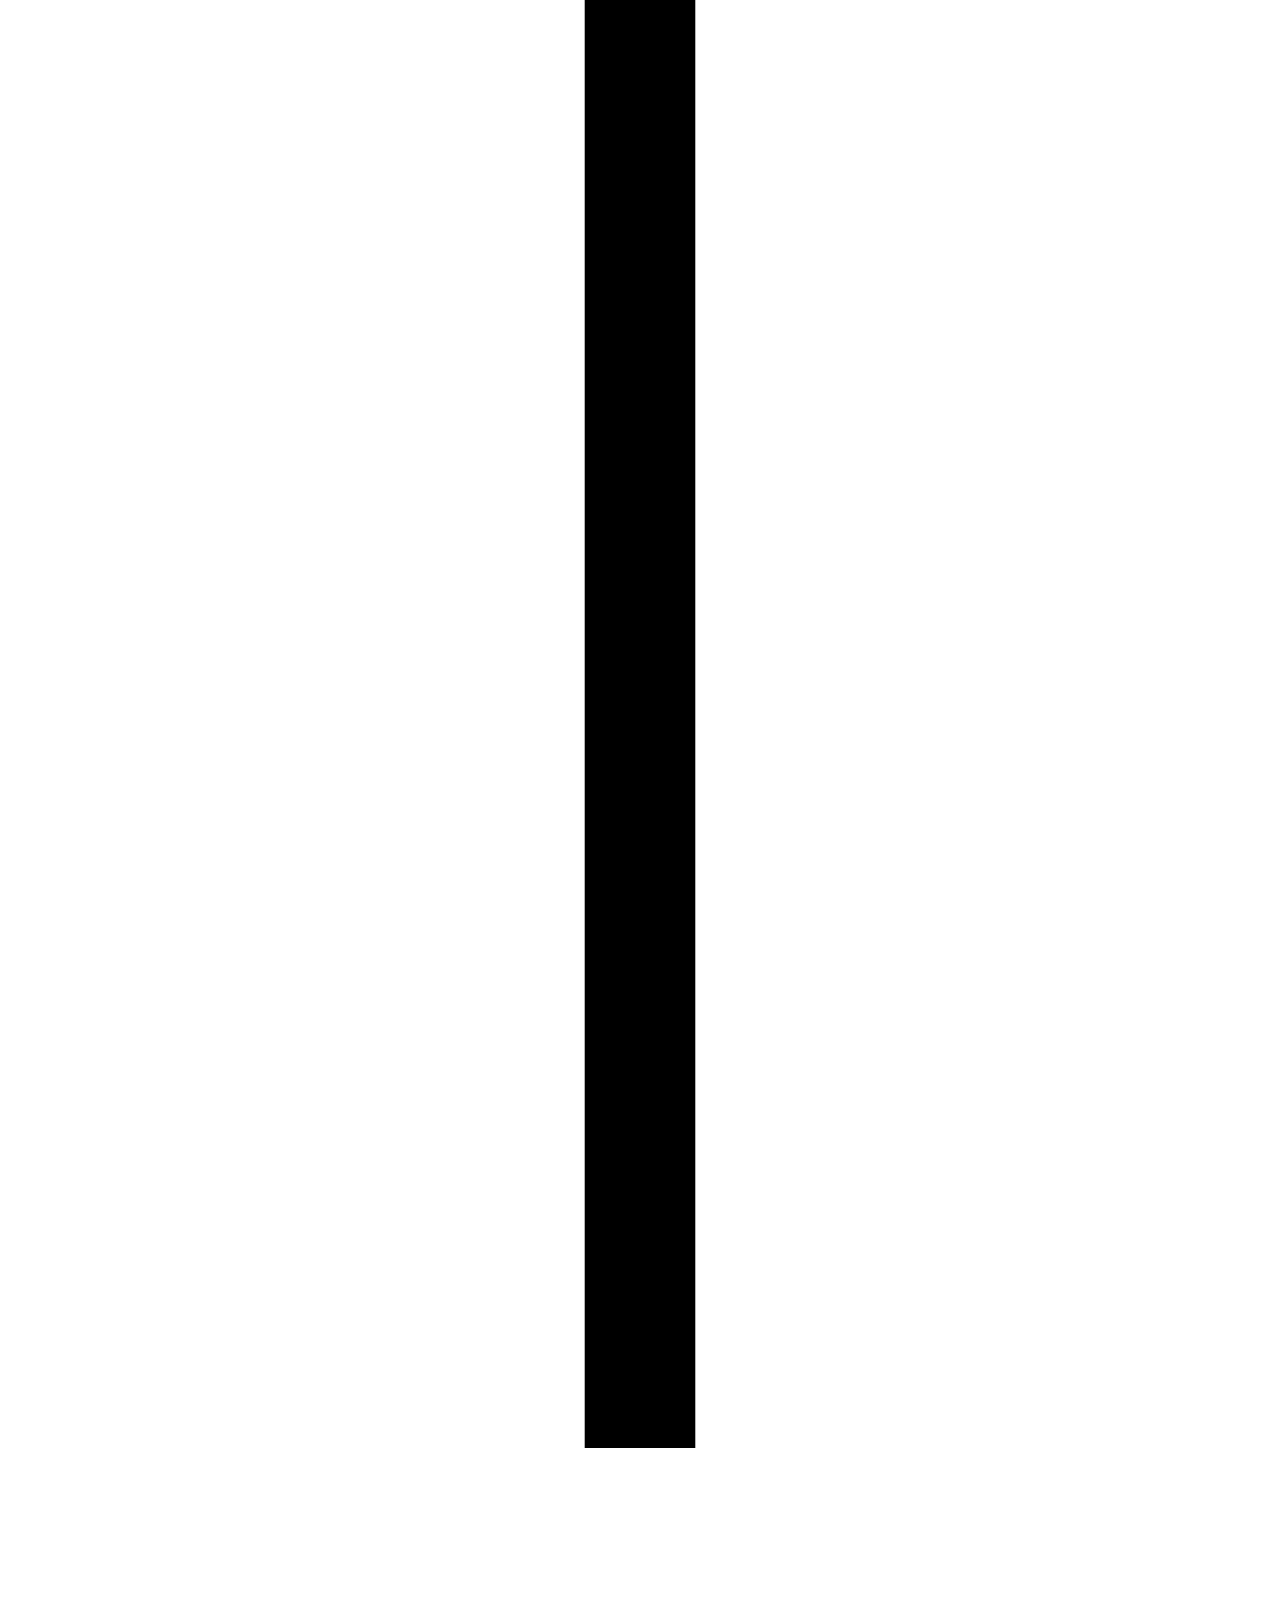
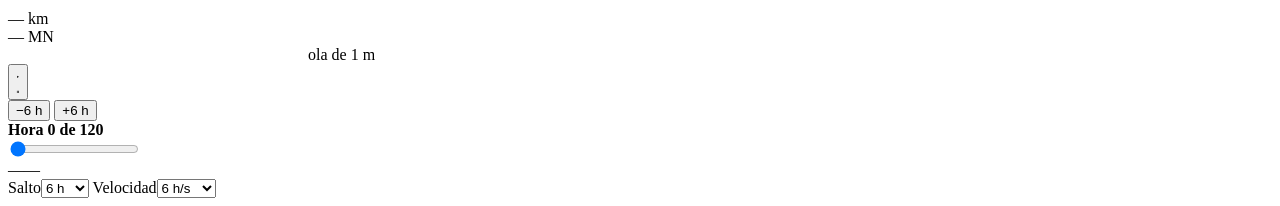
==== commit dfcf0ffb: "v0.5.1: textos para el operador y modo técnico con ?tecnico=1 - Cabecera: «Listo · datos del 1 oct 2" ====
--- a/src/view/index.html
+++ b/src/view/index.html
@@ -25,9 +25,9 @@
     </svg>
     <div class="marca-texto">
       <h1><b>PMS</b> · Predicción de Movimiento del Sargazo</h1>
-      <button type="button" class="estado" id="estado" data-estado="validando" aria-live="polite" aria-expanded="false" title="Ver detalle del estado">
+      <button type="button" class="estado" id="estado" data-estado="validando" aria-live="polite" aria-expanded="false">
         <span class="estado-punto" aria-hidden="true"></span>
-        <span class="estado-texto" id="estado-texto">Validando datos…</span>
+        <span class="estado-texto" id="estado-texto">Cargando datos…</span>
         <span class="estado-mas" id="estado-mas" hidden>detalle</span>
       </button>
     </div>
@@ -44,6 +44,7 @@
   <div class="acciones">
     <button type="button" class="boton-linea" id="btn-capas" aria-expanded="false" aria-controls="capas">Mapa y capas</button>
     <button type="button" class="boton-linea" id="btn-historial" aria-expanded="false" aria-controls="historial">Historial <span class="mono" id="hist-n"></span></button>
+    <button type="button" class="boton-linea" id="btn-acerca" aria-expanded="false" aria-controls="acerca">Acerca del modelo</button>
     <button type="button" class="boton-tinta" id="btn-recorrido">Recorrido guiado</button>
   </div>
 </header>
@@ -78,12 +79,12 @@
       <label class="campo"><span>Partículas</span><input id="p-n" type="number" min="100" max="5000" step="100" value="2000">
         <small>Más partículas dan porcentajes más estables, pero tardan más.</small></label>
       <label class="campo"><span>γ · factor de deriva por oleaje</span><input id="p-gamma" type="number" min="0" max="3" step="0.1" value="1">
-        <small>Escala la deriva de Stokes: 0 la apaga, 1 es la estimación base, 3 la triplica.</small></label>
+        <small>Cuánto empuja la ola al sargazo: 0 lo apaga, 1 es el valor base, 3 lo triplica.</small></label>
       <label class="campo"><span>K<sub>h</sub> · movimiento browniano (m²/s)</span><input id="p-kh" type="number" min="0" max="100" step="1" value="10">
         <small>Cuánto se dispersan las partículas al azar alrededor de la deriva.</small></label>
       <label class="campo"><span>Semilla</span><input id="p-semilla" type="number" min="0" max="2147483647" step="1" value="2026">
         <small>Misma semilla y mismos ajustes dan exactamente el mismo resultado.</small></label>
-      <p class="nota">γ y K<sub>h</sub> son preliminares, sin calibrar. El período de la ola se supone T = 4.0·√H.</p>
+      <p class="nota solo-tecnico" id="nota-parametros" hidden>γ y K<sub>h</sub> son preliminares, sin calibrar. El período de la ola se supone T = 4.0·√H.</p>
     </details>
     <button type="button" class="primario" id="btn-simular">Simular</button>
     <button type="button" class="enlace" data-ir="1">← Volver al punto de liberación</button>
@@ -100,8 +101,8 @@
 <aside class="flotante capas" id="capas" hidden aria-label="Mapa base y capas">
   <fieldset>
     <legend>Mapa base</legend>
-    <label><input type="radio" name="base" value="carta" checked> Carta náutica <small>la costa del modelo; no usa internet</small></label>
-    <label><input type="radio" name="base" value="satelite"> Satélite <small>Sentinel-2 cloudless 2016</small></label>
+    <label><input type="radio" name="base" value="carta" checked> Carta náutica <small>funciona sin internet</small></label>
+    <label><input type="radio" name="base" value="satelite"> Satélite <small>imagen Sentinel-2 de 2016</small></label>
     <label><input type="radio" name="base" value="calles"> Calles <small>OpenStreetMap</small></label>
   </fieldset>
   <fieldset>
@@ -120,6 +121,19 @@
   <ul class="lista-hist" id="lista-hist"></ul>
 </aside>
 
+<aside class="flotante acerca" id="acerca" hidden aria-label="Acerca del modelo">
+  <h2>Acerca del modelo</h2>
+  <p>PMS estima hacia dónde podría derivar un conglomerado de sargazo frente a la Península de Yucatán en los próximos 5 días y a qué tramos de costa llegaría primero. Mueve miles de partículas con el oleaje de SEMAR y un movimiento aleatorio; los porcentajes son la fracción de esas partículas.</p>
+  <h3>Cómo leer el mapa</h3>
+  <p><b>Escala.</b> Las barras miden kilómetros y millas náuticas (1 MN = 1.852 km) en el centro del mapa y cambian con el zoom.</p>
+  <p><b>Oleaje.</b> Cada trazo viaja hacia donde va la ola; su largo y su rapidez son proporcionales a la altura. La flecha «1 m» mide lo mismo en cualquier zoom.</p>
+  <p><b>Sargazo.</b> Va en púrpura (rosa claro sobre el satélite). Cada cuadro con borde es una partícula simulada; la estela marca sus últimas 6 h: más larga y de tono más intenso, más rápida (menos de 0.2 kn, de 0.2 a 0.4 kn, más de 0.4 kn). Lo varado es un anillo hueco rojo.</p>
+  <p><b>Densidad.</b> La mancha con trama de líneas es más opaca donde hay más sargazo; la línea fina encierra la zona probable, con el 90 % del sargazo. No se pinta sobre tierra.</p>
+  <p><b>Costa.</b> La línea de costa es la de OpenStreetMap; «varado» es tocar esa línea.</p>
+  <p class="fuentes" id="fuentes"></p>
+  <p class="acerca-validacion"><a href="/validacion" id="enlace-validacion">Validación contra satélite →</a></p>
+</aside>
+
 <section class="leyenda" id="leyenda" aria-label="Escalas y leyenda">
   <div class="escalas" id="escalas">
     <svg class="norte" viewBox="0 0 16 40" aria-label="Norte arriba"><path d="M8 38V6M3 13l5-8 5 8" fill="none" stroke="currentColor" stroke-width="1.4"/></svg>
@@ -131,26 +145,17 @@
       <svg id="ref-ola-svg" height="12" aria-hidden="true"></svg><span class="mono">ola de 1 m</span>
     </div>
   </div>
-  <p class="nota-ola" id="nota-ola" hidden></p>
+  <p class="nota-ola solo-tecnico" id="nota-ola" hidden></p>
   <div class="ley-sim" id="ley-sim" hidden>
     <div class="ley-densidad" id="ley-densidad" aria-label="Densidad"></div>
-    <p class="ley-unidad">% del sargazo liberado por celda de 0.04° (≈ 4.4 × 4.2 km)</p>
+    <p class="ley-unidad">Densidad: % del sargazo liberado por celda de ≈ 4 km</p>
     <ul class="ley-simbolos">
-      <li><span class="muestra estelas" id="ley-estelas"></span>a flote; estela de 6 h</li>
-      <li><span class="muestra"><svg width="14" height="12" aria-hidden="true"><circle cx="7" cy="6" r="3.6" fill="none" stroke="var(--ley-varada)" stroke-width="1.4"/></svg></span>varado</li>
+      <li><span class="muestra estelas" id="ley-estelas"></span>a flote, con estela</li>
+      <li><span class="muestra"><svg width="14" height="12" aria-hidden="true"><circle cx="7" cy="6" r="3.6" fill="none" stroke="var(--ley-halo)" stroke-width="3.2"/><circle cx="7" cy="6" r="3.6" fill="none" stroke="var(--ley-varada)" stroke-width="1.5"/></svg></span>varado</li>
       <li><span class="muestra"><svg width="16" height="12" aria-hidden="true"><path d="M1 6h14" stroke="var(--ley-tinta)" stroke-width="2.2"/></svg></span>trayectoria central</li>
-      <li><span class="muestra"><svg width="16" height="12" aria-hidden="true"><rect x="1.5" y="1.5" width="13" height="9" fill="none" stroke="var(--ley-tinta)" stroke-width="1.2" stroke-dasharray="4 2.5"/></svg></span>zona con el 90 %</li>
+      <li><span class="muestra"><svg width="18" height="12" aria-hidden="true"><path d="M3 6.5C3 3 6 1.5 9.5 1.5S15.5 3 15 6.5 12 10.5 8.5 10.5 3 9.5 3 6.5z" fill="none" stroke="var(--ley-zona)" stroke-width="1.1"/></svg></span>zona probable (90 %)</li>
     </ul>
   </div>
-  <details class="ley-detalle" id="ley-detalle">
-    <summary>Ver detalle</summary>
-    <p><b>Escala.</b> Las barras miden kilómetros y millas náuticas (1 MN = 1.852 km) en el centro del mapa y cambian con el zoom.</p>
-    <p><b>Oleaje.</b> Cada trazo viaja hacia donde va la ola; su largo y su rapidez son proporcionales a la altura. La flecha «1 m» mide lo mismo en cualquier zoom.</p>
-    <p><b>Partículas.</b> Cada punto es 1 de las partículas simuladas (no tiene tamaño físico; el símbolo crece un poco al acercar). La estela marca sus últimas 6 h: más larga y más oscura, más rápida (menos de 0.2 kn, de 0.2 a 0.4 kn, más de 0.4 kn).</p>
-    <p><b>Costa.</b> La línea de costa de la carta es la del modelo (OpenStreetMap, celdas de ~100 m): «varado» es tocar esa línea.</p>
-    <p class="fuentes" id="fuentes"></p>
-  </details>
-  <p class="aviso" role="note">Pronóstico probabilístico de muestra: solo oleaje, sin viento ni corrientes. <a href="/validacion" id="enlace-validacion">Validación contra satélite →</a></p>
 </section>
 
 <section class="linea-tiempo" id="linea-tiempo" aria-label="Línea de tiempo">
